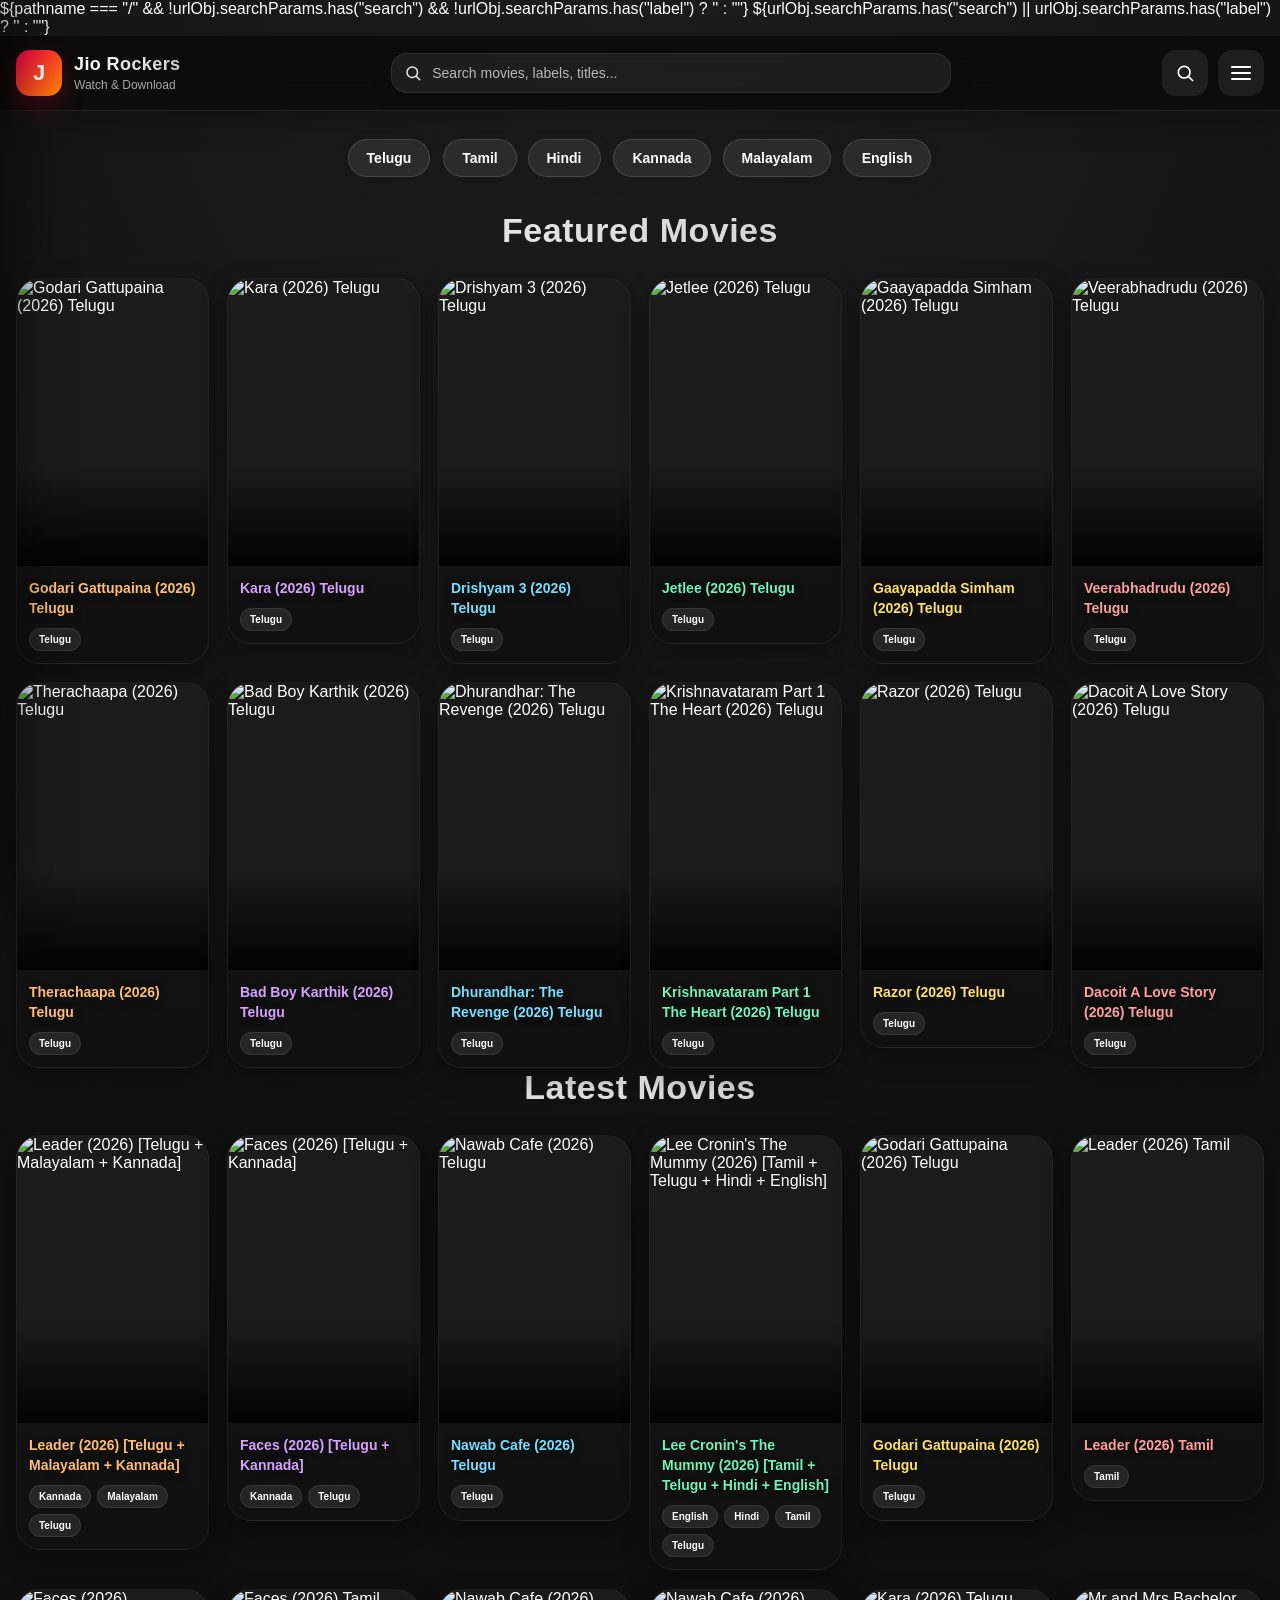
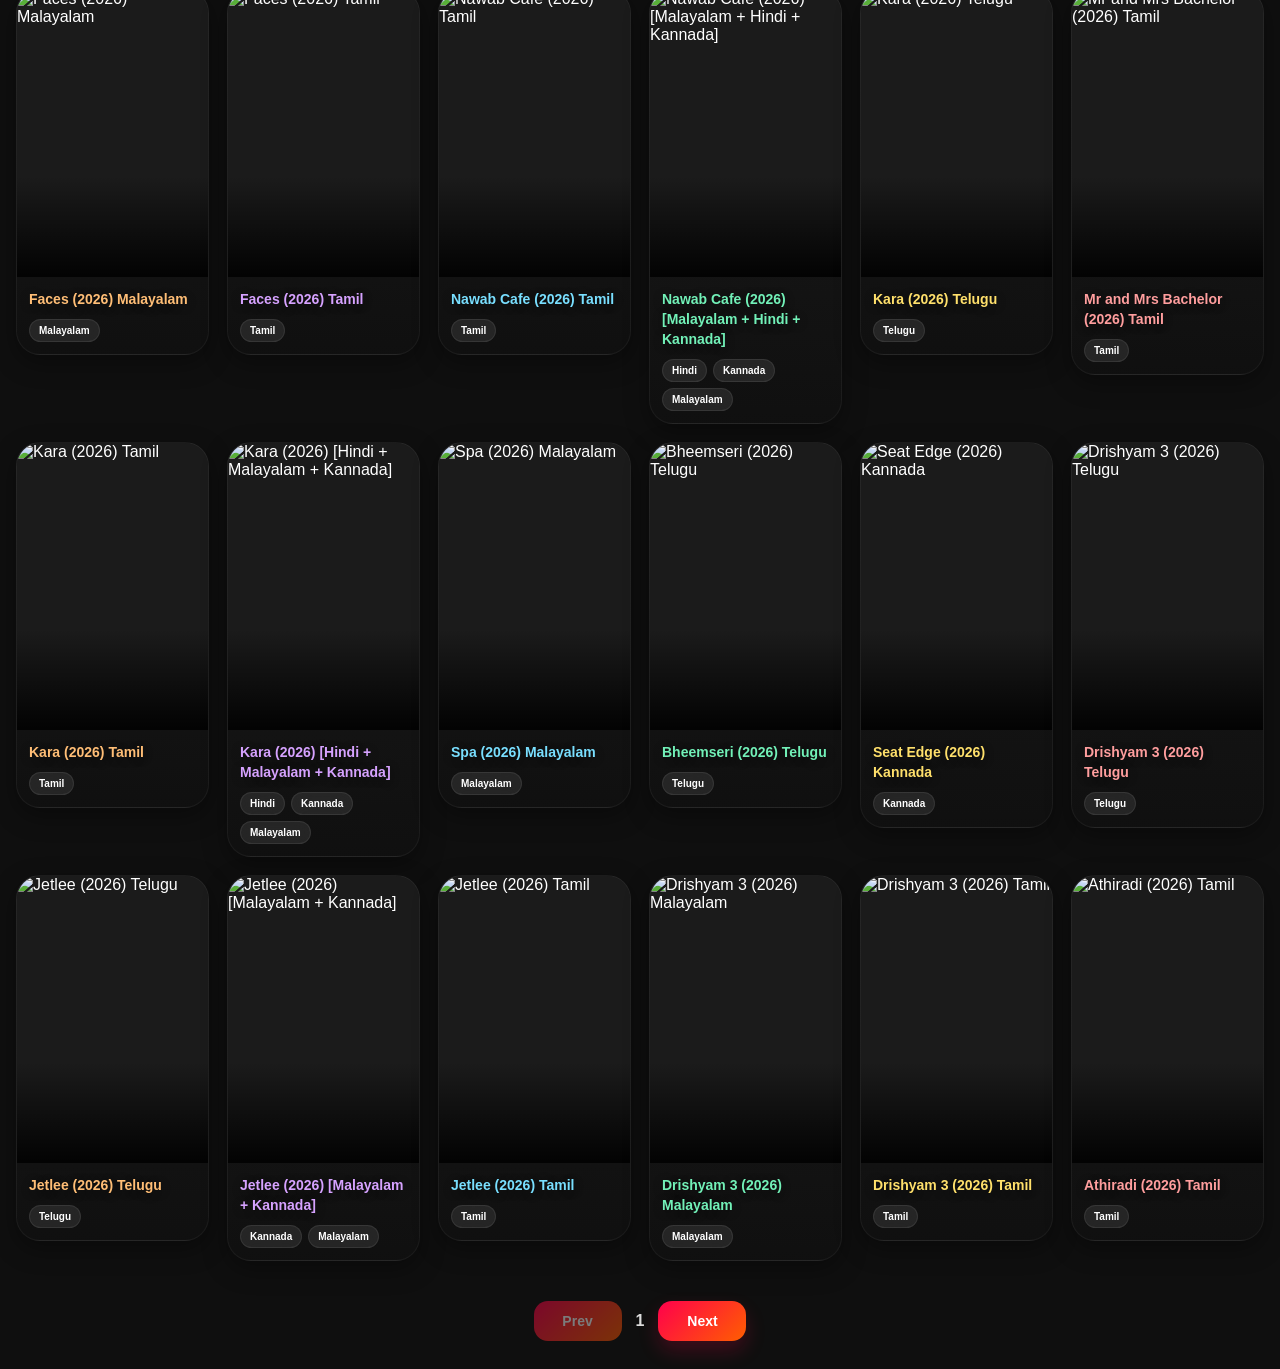
==== index.html @ 6b6fdac8 "Update index.html" ====
<!DOCTYPE html>
<html lang="en">

<head>
  <meta charset="UTF-8">
  <meta name="viewport" content="width=device-width,initial-scale=1">


${pathname === "/" &&
 !urlObj.searchParams.has("search") &&
 !urlObj.searchParams.has("label")
  ? '<link rel="canonical" href="https://www.jiorockers.online/" />'
  : ""}


${urlObj.searchParams.has("search") ||
  urlObj.searchParams.has("label")
  ? '<meta name="robots" content="noindex,follow">'
  : ""}



  <title>Jio Rockers (2026) Download Movies in Telugu Tamil Kannada Malayalam Hindi</title>

<meta charset='UTF-8'/>

  <meta content='Jio Rockers 2026 download latest movies in Telugu, Hindi & English. Jio Rockers Telugu movies 2025, Jio Rockers.com, trending new releases online.' name='description'/>

  <meta content='admin' name='author'/>

<meta content='https://www.jiorockers.online/' name='url'/>

<meta content='Worldwide' name='coverage'/>

<meta content='Global' name='distribution'/>


  <meta content="no-referrer" name="referrer"/>
  <meta content="https://hashgen.website" data-id="d1" name="video-domain"/>

  <!-- External CSS -->
  <link rel="stylesheet" href="style.css">

  <!-- Preload JSON -->
  <link rel="preload" as="fetch" href="json/posts1.json" type="application/json">

  <script src="script.js" defer></script>


<link rel="icon" type="image/png" href="/favicon32.png">

<!-- Google tag (gtag.js) -->
<script async src="https://www.googletagmanager.com/gtag/js?id=G-BWP4HMDWY8"></script>
<script>
  window.dataLayer = window.dataLayer || [];
  function gtag(){dataLayer.push(arguments);}
  gtag('js', new Date());

  gtag('config', 'G-BWP4HMDWY8');
</script>


<meta name="google-site-verification" content="x_AH203GWo3hEB2cq8n0dhMsh1AngNjmYcWTRF7gbbw" />



</head>

<body>

  <div class="sidebar-overlay" id="sidebarOverlay"></div>

  <aside class="sidebar" id="sidebar">
    <div class="sidebar-header">
      <div class="sidebar-profile">
        <div class="sidebar-avatar">J</div>

        <div>
          <h2>Jio Rockers</h2>
          <p>Watch & Download</p>
        </div>
      </div>

      <button class="sidebar-close" id="sidebarClose" aria-label="Close menu">
        ×
      </button>
    </div>

    <div class="sidebar-content">

      <div class="sidebar-section">
        <div class="sidebar-section-title">Navigation</div>

        <a class="sidebar-link" href="#top">
          <span class="icon">⌂</span>
          <span>Home</span>
        </a>

        <a class="sidebar-link" href="#latestSection">
          <span class="icon">★</span>
          <span>Latest Movies</span>
        </a>
      </div>

      <div class="sidebar-section">
        <div class="sidebar-section-title">About</div>

        <p class="sidebar-note">
          Browse the newest movie posts, search instantly,
          and move through pages.
        </p>
      </div>

    </div>
  </aside>

  <header class="topbar" id="top">

    <a class="brand" href="/" aria-label="Home">

      <div class="brand-logo">J</div>

      <div class="brand-text">
        <h1>Jio Rockers</h1>
        <p>Watch & Download</p>
      </div>

    </a>

    <div class="topbar-center">

      <div class="search-wrap">

        <svg class="search-icon" viewBox="0 0 24 24" fill="none" aria-hidden="true">
          <path d="M21 21l-4.35-4.35"
                stroke="white"
                stroke-width="2"
                stroke-linecap="round"/>
          <circle cx="11"
                  cy="11"
                  r="7"
                  stroke="white"
                  stroke-width="2"/>
        </svg>

        <input
          id="searchInput"
          class="search-input"
          type="search"
          placeholder="Search movies, labels, titles..."
        >

        <button
          id="searchClear"
          class="search-clear"
          aria-label="Clear search"
        >
          ×
        </button>

      </div>

    </div>

    <div class="topbar-actions">

      <button
        class="menu-btn search-btn"
        id="searchBtn"
        aria-label="Focus search"
      >

        <svg viewBox="0 0 24 24" fill="none" width="20" height="20" aria-hidden="true">
          <path d="M21 21l-4.35-4.35"
                stroke="white"
                stroke-width="2"
                stroke-linecap="round"/>
          <circle cx="11"
                  cy="11"
                  r="7"
                  stroke="white"
                  stroke-width="2"/>
        </svg>

      </button>

      <button
        class="menu-btn"
        id="menuBtn"
        aria-label="Open menu"
      >

        <div class="menu-lines" aria-hidden="true">
          <span></span>
          <span></span>
          <span></span>
        </div>

      </button>

    </div>

  </header>

  <div class="language-cloud" id="languageCloud">
    <a href="/?label=Telugu" class="lang-chip">Telugu</a>
    <a href="/?label=Tamil" class="lang-chip">Tamil</a>
    <a href="/?label=Hindi" class="lang-chip">Hindi</a>
    <a href="/?label=Kannada" class="lang-chip">Kannada</a>
    <a href="/?label=Malayalam" class="lang-chip">Malayalam</a>
    <a href="/?label=English" class="lang-chip">English</a>
  </div>

  <div class="app">

    <div id="pageBadge" class="page-badge"></div>

    <div id="searchStatus" class="search-status"></div>


<div id="featuredSection">

  <div class="page-title">Featured Movies</div>

  <div id="featuredPosts" class="grid"></div>

</div>


    <div class="page-title">Latest Movies</div>

    <div id="latestSection"></div>

    <div id="posts" class="grid"></div>

    <div class="pagination" id="pagination">

      <a id="prevBtn" class="nav-btn" href="/">
        Prev
      </a>

      <span id="pageNum">1</span>

      <a id="nextBtn" class="nav-btn" href="?page=2">
        Next
      </a>

    </div>

  </div>

</body>
</html>
---- style.css ----
*{
  margin:0;
  padding:0;
  box-sizing:border-box;
}

html{
  scroll-behavior:auto;
  overflow-anchor:none;
}

body{
  background:
    radial-gradient(circle at top,#1c1c1c 0%,#0f0f0f 45%),
    #0f0f0f;
  color:#fff;
  font-family:Arial,sans-serif;
  overflow-x:hidden;
  overflow-anchor:none;
}

body.sidebar-open{
  overflow:hidden;
}

.topbar{
  position:sticky;
  top:0;
  z-index:10000;
  display:flex;
  align-items:center;
  justify-content:space-between;
  gap:14px;
  padding:14px 16px;
  background:rgba(10,10,10,.76);
  backdrop-filter:blur(16px);
  border-bottom:1px solid rgba(255,255,255,.08);
  box-shadow:0 10px 30px rgba(0,0,0,.22);
  flex-wrap:nowrap;
}

.brand{
  display:flex;
  align-items:center;
  gap:12px;
  min-width:0;
  text-decoration:none;
  color:#fff;
  flex:0 0 auto;
}

.brand-logo{
  width:46px;
  height:46px;
  border-radius:14px;
  display:grid;
  place-items:center;
  background:linear-gradient(135deg,#ff004c,#ff8a00);
  box-shadow:0 10px 25px rgba(255,0,76,.25);
  flex:0 0 auto;
  font-size:22px;
  font-weight:900;
}

.brand-text{
  min-width:0;
}

.brand-text h1{
  font-size:18px;
  line-height:1.2;
  margin:0;
  font-weight:900;
  letter-spacing:.4px;
  background:linear-gradient(90deg,#fff,#d0d0d0);
  -webkit-background-clip:text;
  -webkit-text-fill-color:transparent;
  text-align:left;
}

.brand-text p{
  font-size:12px;
  color:#a8a8a8;
  margin-top:2px;
  white-space:nowrap;
  overflow:hidden;
  text-overflow:ellipsis;
}

.topbar-center{
  flex:1;
  display:flex;
  justify-content:center;
  min-width:0;
}

.search-wrap{
  width:min(560px,100%);
  position:relative;
  display:flex;
  align-items:center;
  gap:10px;
  background:rgba(255,255,255,.07);
  border:1px solid rgba(255,255,255,.08);
  border-radius:16px;
  padding:10px 12px;
  box-shadow:0 8px 24px rgba(0,0,0,.14);
  min-width:0;
}

.search-icon{
  width:18px;
  height:18px;
  flex:0 0 auto;
  opacity:.9;
}

.search-input{
  width:100%;
  min-width:0;
  border:none;
  outline:none;
  background:transparent;
  color:#fff;
  font-size:14px;
}

.search-input::placeholder{
  color:#b8b8b8;
}

.search-clear{
  border:none;
  outline:none;
  background:rgba(255,255,255,.08);
  color:#fff;
  width:30px;
  height:30px;
  border-radius:10px;
  cursor:pointer;
  flex:0 0 auto;
  font-size:18px;
  line-height:1;
  display:none;
}

.search-clear.show{
  display:inline-flex;
  align-items:center;
  justify-content:center;
}

.topbar-actions{
  display:flex;
  align-items:center;
  gap:10px;
  flex:0 0 auto;
}

.menu-btn{
  width:46px;
  height:46px;
  border:none;
  outline:none;
  border-radius:14px;
  background:rgba(255,255,255,.08);
  color:#fff;
  display:grid;
  place-items:center;
  cursor:pointer;
  transition:.25s ease;
  flex:0 0 auto;
}

.menu-btn:hover{
  background:rgba(255,255,255,.14);
  transform:translateY(-1px);
}

.menu-btn.active{
  background:rgba(255,255,255,.18);
  box-shadow:0 0 0 2px rgba(255,255,255,.12) inset;
}

.menu-lines{
  width:20px;
  height:14px;
  position:relative;
}

.menu-lines span{
  position:absolute;
  left:0;
  width:100%;
  height:2px;
  background:#fff;
  border-radius:2px;
  transition:.25s ease;
}

.menu-lines span:nth-child(1){ top:0; }
.menu-lines span:nth-child(2){ top:6px; }
.menu-lines span:nth-child(3){ bottom:0; }

.search-btn svg{
  display:block;
}

@media (max-width: 860px){
  .topbar{
    flex-wrap:wrap;
  }

  .brand{
    order:1;
    flex:1 1 auto;
    min-width:0;
  }

  .topbar-actions{
    order:2;
    margin-left:auto;
  }

  .topbar-center{
    order:3;
    width:100%;
    flex:0 0 100%;
    margin-top:10px;
  }

  .search-wrap{
    width:100%;
  }
}

@media (max-width: 768px){
  .topbar{
    padding:12px 12px;
    gap:10px;
  }

  .brand-text h1{
    font-size:16px;
  }

  .brand-text p{
    font-size:11px;
  }
}

@media (max-width: 480px){
  .brand-logo{
    width:40px;
    height:40px;
    border-radius:12px;
    font-size:18px;
  }

  .menu-btn{
    width:42px;
    height:42px;
    border-radius:12px;
  }

  .search-wrap{
    padding:9px 10px;
    border-radius:14px;
  }

  .search-input{
    font-size:13px;
  }
}

.sidebar-overlay{
  position:fixed;
  inset:0;
  background:rgba(0,0,0,.62);
  opacity:0;
  visibility:hidden;
  transition:.25s ease;
  z-index:12000;
}

.sidebar-overlay.active{
  opacity:1;
  visibility:visible;
}

.sidebar{
  position:fixed;
  top:0;
  left:0;
  width:min(320px,88vw);
  height:100vh;
  background:linear-gradient(180deg,rgba(24,24,24,.98),rgba(13,13,13,.98));
  border-right:1px solid rgba(255,255,255,.08);
  box-shadow:20px 0 50px rgba(0,0,0,.45);
  transform:translateX(-100%);
  transition:.28s ease;
  z-index:13000;
  display:flex;
  flex-direction:column;
  overflow:hidden;
}

.sidebar.active{
  transform:translateX(0);
}

.sidebar-header{
  padding:18px 18px 16px;
  display:flex;
  align-items:center;
  justify-content:space-between;
  gap:10px;
  border-bottom:1px solid rgba(255,255,255,.08);
  background:linear-gradient(180deg,rgba(255,255,255,.04),transparent);
}

.sidebar-profile{
  display:flex;
  align-items:center;
  gap:12px;
  min-width:0;
}

.sidebar-avatar{
  width:46px;
  height:46px;
  border-radius:14px;
  background:linear-gradient(135deg,#ff004c,#ff8a00);
  display:grid;
  place-items:center;
  font-size:20px;
  font-weight:900;
  box-shadow:0 10px 25px rgba(255,0,76,.25);
  flex:0 0 auto;
}

.sidebar-profile h2{
  font-size:17px;
  line-height:1.2;
  margin:0;
}

.sidebar-profile p{
  font-size:12px;
  color:#a8a8a8;
  margin-top:3px;
}

.sidebar-close{
  width:40px;
  height:40px;
  border:none;
  outline:none;
  border-radius:12px;
  background:rgba(255,255,255,.08);
  color:#fff;
  font-size:24px;
  cursor:pointer;
}

.sidebar-content{
  padding:16px 12px 20px;
  overflow:auto;
}

.sidebar-section{
  margin-bottom:18px;
}

.sidebar-section-title{
  font-size:11px;
  text-transform:uppercase;
  letter-spacing:1.4px;
  color:#8e8e8e;
  margin:0 10px 10px;
}

.sidebar-link{
  display:flex;
  align-items:center;
  gap:12px;
  width:100%;
  padding:13px 14px;
  border-radius:14px;
  color:#f3f3f3;
  text-decoration:none;
  font-size:14px;
  font-weight:700;
  background:transparent;
  transition:.22s ease;
  border:1px solid transparent;
}

.sidebar-link:hover{
  background:rgba(255,255,255,.06);
  border-color:rgba(255,255,255,.07);
  transform:translateX(4px);
}

.sidebar-link .icon{
  width:28px;
  height:28px;
  border-radius:10px;
  display:grid;
  place-items:center;
  background:rgba(255,255,255,.08);
  flex:0 0 auto;
}

.sidebar-note{
  margin:6px 10px 0;
  font-size:13px;
  color:#b8b8b8;
  line-height:1.55;
}

.app{
  padding:16px;
}

.hero{
  max-width:1400px;
  margin:0 auto 18px;
  padding:18px;
  border-radius:24px;
  background:linear-gradient(180deg,rgba(255,255,255,.05),rgba(255,255,255,.02));
  border:1px solid rgba(255,255,255,.06);
  box-shadow:0 10px 30px rgba(0,0,0,.18);
}

.hero h2{
  font-size:30px;
  line-height:1.25;
  margin-bottom:8px;
}

.hero p{
  color:#b8b8b8;
  font-size:14px;
  line-height:1.7;
  max-width:760px;
}

#pageBadge{
  position:sticky;
  top:78px;
  z-index:999;
  width:fit-content;
  margin-left:auto;
  margin-right:auto;
  margin-bottom:14px;
  padding:8px 14px;
  border-radius:999px;
  background:rgba(255,255,255,.08);
  border:1px solid rgba(255,255,255,.12);
  backdrop-filter:blur(10px);
  font-size:13px;
  font-weight:700;
  color:#fff;
  display:none;
  box-shadow:0 8px 24px rgba(0,0,0,.25);
}

.page-title{
  text-align:center;
  font-size:34px;
  font-weight:800;
  margin-bottom:28px;
  letter-spacing:.5px;
  background:linear-gradient(90deg,#fff,#bbb);
  -webkit-background-clip:text;
  -webkit-text-fill-color:transparent;
}

.grid{
  display:grid;
  grid-template-columns:repeat(6,minmax(0,1fr));
  gap:18px;
  align-items:start;
  max-width:1400px;
  margin:0 auto;
}

@media(max-width:1050px){
  .grid{
    grid-template-columns:repeat(4,1fr);
  }
}

@media(max-width:768px){
  .grid{
    grid-template-columns:repeat(3,1fr);
    gap:10px;
  }

  .hero h2{
    font-size:24px;
  }

  .page-title{
    font-size:28px;
  }
}

@media(max-width:480px){
  .grid{
    grid-template-columns:repeat(3,1fr);
    gap:10px;
  }

  .hero{
    padding:14px;
    border-radius:18px;
  }

  .hero p{
    font-size:13px;
  }
}

.card{
  position:relative;
  overflow:hidden;
  border-radius:24px;
  background:linear-gradient(180deg,rgba(28,28,28,.96),rgba(16,16,16,.98));
  border:1px solid rgba(255,255,255,.05);
  transition:.35s ease;
  cursor:pointer;
  isolation:isolate;
  box-shadow:0 8px 25px rgba(0,0,0,.35);
  will-change:transform;
  text-decoration:none;
  color:inherit;
  display:block;
}

.card::before{
  content:"";
  position:absolute;
  inset:-2px;
  border-radius:26px;
  background:linear-gradient(135deg,rgba(255,0,102,.3),rgba(0,195,255,.25),rgba(0,255,170,.15),rgba(255,174,0,.25));
  background-size:300% 300%;
  animation:borderMove 7s linear infinite;
  opacity:0;
  z-index:-2;
  transition:.35s ease;
}

.card:hover::before{
  opacity:1;
}

@keyframes borderMove{
  0%{ background-position:0% 50%; }
  100%{ background-position:300% 50%; }
}

.card:hover{
  transform:scale(1.02);
  box-shadow:0 20px 45px rgba(0,0,0,.55),0 0 20px rgba(255,0,102,.15);
}

.poster-wrap{
  position:relative;
  width:100%;
  aspect-ratio:2/3;
  overflow:hidden;
  background:#1b1b1b;
}

.poster{
  width:100%;
  height:100%;
  object-fit:cover;
  display:block;
  transition:transform .8s ease, filter .4s ease;
}

.card:hover .poster{
  transform:scale(1.1);
  filter:brightness(1.08);
}

.poster-wrap::after{
  content:"";
  position:absolute;
  left:0;
  right:0;
  bottom:0;
  height:35%;
  background:linear-gradient(to top,rgba(0,0,0,.9),transparent);
  pointer-events:none;
}

.content{
  position:relative;
  padding:12px;
  z-index:2;
}

.title{
  font-size:14px;
  font-weight:800;
  line-height:1.45;
  overflow:visible;
  white-space:normal;
  word-break:break-word;
  transition:.3s ease;
  text-shadow:0 2px 10px rgba(0,0,0,.35);
  margin-bottom:10px;
}

.card:nth-child(6n+1) .title{ color:#ffbe76; }
.card:nth-child(6n+2) .title{ color:#d6a2ff; }
.card:nth-child(6n+3) .title{ color:#79dfff; }
.card:nth-child(6n+4) .title{ color:#72f1b8; }
.card:nth-child(6n+5) .title{ color:#ffe06b; }
.card:nth-child(6n+6) .title{ color:#ff9e9e; }

.card:hover .title{
  transform:translateX(5px);
}

.labels{
  display:flex;
  flex-wrap:wrap;
  align-items:flex-start;
  gap:6px;
  width:100%;
}

.label{
  display:inline-block;
  flex:0 0 auto;
  width:auto;
  max-width:100%;
  background:rgba(255,255,255,.09);
  border:1px solid rgba(255,255,255,.08);
  backdrop-filter:blur(8px);
  color:#f1f1f1;
  font-size:10px;
  font-weight:600;
  padding:5px 9px;
  border-radius:40px;
  transition:.3s ease;
  white-space:nowrap;
}

.label:hover{
  background:rgba(255,255,255,.16);
}

.pagination{
  margin:40px auto 0;
  display:flex;
  justify-content:center;
  align-items:center;
  gap:14px;
  flex-wrap:wrap;
  max-width:1400px;
  padding-bottom:12px;
}

.nav-btn{
  display:inline-flex;
  align-items:center;
  justify-content:center;
  text-decoration:none;
  border:none;
  outline:none;
  background:linear-gradient(135deg,#ff004c,#ff5e00);
  color:#fff;
  padding:12px 20px;
  border-radius:14px;
  font-size:14px;
  font-weight:700;
  cursor:pointer;
  transition:.3s ease;
  box-shadow:0 10px 20px rgba(255,0,76,.2);
  min-width:88px;
}

.nav-btn:hover{
  transform:translateY(-3px) scale(1.03);
  box-shadow:0 14px 30px rgba(255,0,76,.35);
}

.nav-btn.disabled{
  opacity:.45;
  pointer-events:none;
  cursor:not-allowed;
  box-shadow:none;
  transform:none;
}

#pageNum{
  font-size:16px;
  font-weight:700;
  color:#ddd;
}

#detailView{
  display:none;
  max-width:1000px;
  margin:0 auto;
  background:linear-gradient(180deg,#1c1c1c,#131313);
  border:1px solid rgba(255,255,255,.06);
  border-radius:24px;
  padding:22px;
  box-shadow:0 15px 40px rgba(0,0,0,.45);
  overflow-anchor:none;
}

.detail-title{
  margin-bottom:20px;
  font-size:32px;
  line-height:1.5;
}

.detail-body{
  line-height:1.8;
  color:#eaeaea;
}

.detail-body img{
  max-width:100%;
  height:auto;
  border-radius:14px;
}

.detail-body iframe,
.detail-body video{
  max-width:100%;
}

#relatedPostsSection{
  margin-top:40px;
  min-height:520px;
  overflow-anchor:none;
}

#relatedPostsSection h2{
  margin-bottom:20px;
  font-size:28px;
  font-weight:800;
  color:#fff;
}

#relatedPosts{
  align-items:start;
}

#relatedPosts .card:hover{
  transform:none;
  box-shadow:0 8px 25px rgba(0,0,0,.35);
}

#relatedPosts .card:hover .poster{
  transform:none;
  filter:brightness(1.02);
}

#relatedPosts .card:hover .title{
  transform:none;
}

.loading{
  grid-column:1/-1;
  text-align:center;
  padding:80px 20px;
  font-size:18px;
  color:#ddd;
}

.search-status{
  max-width:1400px;
  margin:0 auto 14px;
  color:#cfcfcf;
  font-size:14px;
  display:none;
}

::-webkit-scrollbar{
  width:8px;
}

::-webkit-scrollbar-track{
  background:#111;
}

::-webkit-scrollbar-thumb{
  background:#333;
  border-radius:30px;
}

.video-container {
  display: flex;
  flex-direction: column;
  align-items: center;
  justify-content: center;
  min-height: 35vh;
  gap: 20px;
}

.video-wrapper {
  width: 100%;
  max-width: 600px;
  position: relative;
  border-radius: 10px;
  overflow: hidden;
  background: #000;
  aspect-ratio: 16 / 9;
  margin-bottom: 20px;
}

.video-poster {
  position: absolute;
  inset: 0;
  background-color: #000;
  background-size: cover;
  background-position: center;
  background-repeat: no-repeat;
  z-index: 1;
}

.video-player {
  width: 100%;
  height: 100%;
  border: 0;
  position: relative;
  z-index: 2;
}

.video-overlay {
  position: absolute;
  inset: 0;
  display: flex;
  align-items: center;
  justify-content: center;
  z-index: 3;
  cursor: pointer;
}

.play-button {
  width: 80px;
  height: 80px;
  border-radius: 50%;
  background: rgba(255,255,255,0.95);
  display: flex;
  align-items: center;
  justify-content: center;
  font-size: 32px;
  color: #111;
  box-shadow: 0 12px 30px rgba(0,0,0,0.4);
  transition: transform 0.2s ease;
}

.video-overlay:hover .play-button {
  transform: scale(1.08);
}

.tmdb-extra-images {
  display: grid;
  grid-template-columns: repeat(3, 1fr);
  gap: 14px;
  margin-top: 22px;
  margin-bottom: 10px;
}

.tmdb-extra-images img {
  width: 100%;
  aspect-ratio: 16 / 9;
  object-fit: cover;
  border-radius: 14px;
  cursor: pointer;
  background: #e9e9e9;
  display: block;
  transition: transform 0.25s ease, box-shadow 0.25s ease;
  box-shadow: 0 2px 10px rgba(0,0,0,0.08);
}

.tmdb-extra-images img:hover {
  transform: scale(1.04);
  box-shadow: 0 8px 25px rgba(0,0,0,0.18);
}

.tmdb-extra-images img:active {
  transform: scale(0.98);
}

@media (max-width: 900px) {
  .tmdb-extra-images {
    grid-template-columns: repeat(2, 1fr);
  }
}

@media (max-width: 500px) {
  .tmdb-extra-images {
    grid-template-columns: repeat(2, 1fr);
    gap: 10px;
  }

  .tmdb-extra-images img {
    border-radius: 10px;
  }
}

.tmdb-image-popup{
  position: fixed;
  inset: 0;
  background: rgba(0,0,0,0.94);
  display: flex;
  align-items: center;
  justify-content: center;
  padding: 20px;
  opacity: 0;
  visibility: hidden;
  transition: 0.25s ease;
  z-index: 999999;
  overflow: hidden;
}

.tmdb-image-popup.active{
  opacity: 1;
  visibility: visible;
}

.tmdb-image-popup img{
  max-width: 95%;
  max-height: 92vh;
  border-radius: 14px;
  box-shadow: 0 10px 40px rgba(0,0,0,0.5);
  user-select: none;
  -webkit-user-drag: none;
  transition: transform 0.2s ease;
}

.tmdb-close{
  position: absolute;
  top: 16px;
  right: 22px;
  font-size: 42px;
  color: #fff;
  cursor: pointer;
  z-index: 10;
  font-weight: bold;
}

.tmdb-nav{
  position: absolute;
  top: 50%;
  transform: translateY(-50%);
  width: 52px;
  height: 52px;
  border: none;
  border-radius: 50%;
  background: rgba(255,255,255,0.14);
  color: #fff;
  font-size: 28px;
  cursor: pointer;
  backdrop-filter: blur(6px);
  z-index: 10;
}

.tmdb-prev{
  left: 18px;
}

.tmdb-next{
  right: 18px;
}

.tmdb-nav:hover{
  background: rgba(255,255,255,0.25);
}

@media (max-width:600px){
  .tmdb-nav{
    width: 42px;
    height: 42px;
    font-size: 22px;
  }

  .tmdb-prev{
    left: 10px;
  }

  .tmdb-next{
    right: 10px;
  }
}

.button-container{
  text-align:center;
  margin-top:50px;
}

.button-link{
  background:#ff2e44;
  color:#fff;
  padding:12px 25px;
  border-radius:6px;
  font-size:16px;
  display:block;
  cursor:pointer;
  transition:background .3s;
  user-select:none;
  margin:10px auto;
  width:200px;
  text-align:center;
}

.button-link:hover{
  background:#e62438;
}

.blue-button {
  background-color: #e50914;
  color: #fff;
  padding: 10px 20px;
  border: none;
  border-radius: 5px;
  font-size: 1em;
  cursor: pointer;
  transition: background-color 0.3s ease, transform 0.2s ease;
}

.blue-button:hover {
  background-color: #e50914;
  transform: scale(1.05);
}

.blue-button:active {
  background-color: #e50914;
  transform: scale(1);
}
 
.clickable-label{
  cursor:pointer;
  transition:.2s;
}
.clickable-label:hover{
  opacity:.8;
  transform:scale(1.05);
}
.label-link{
  text-decoration:none;
  color:inherit;
}

.language-cloud{
  width:100%;
  display:flex;
  flex-wrap:wrap;
  gap:12px;
  justify-content:center;
  align-items:center;
  padding:18px 14px;
  margin:10px auto 0;
  max-width:1200px;
  box-sizing:border-box;
}

.lang-chip{
  display:inline-flex;
  align-items:center;
  justify-content:center;
  text-decoration:none;
  color:inherit;
  background:rgba(255,255,255,.08);
  border:1px solid rgba(255,255,255,.14);
  padding:10px 18px;
  border-radius:999px;
  font-size:14px;
  font-weight:600;
  transition:transform .2s ease, opacity .2s ease, background .2s ease;
  box-shadow:0 6px 20px rgba(0,0,0,.08);
  backdrop-filter:blur(8px);
}

.lang-chip:hover{
  opacity:.9;
  transform:translateY(-2px);
  background:rgba(255,255,255,.14);
}
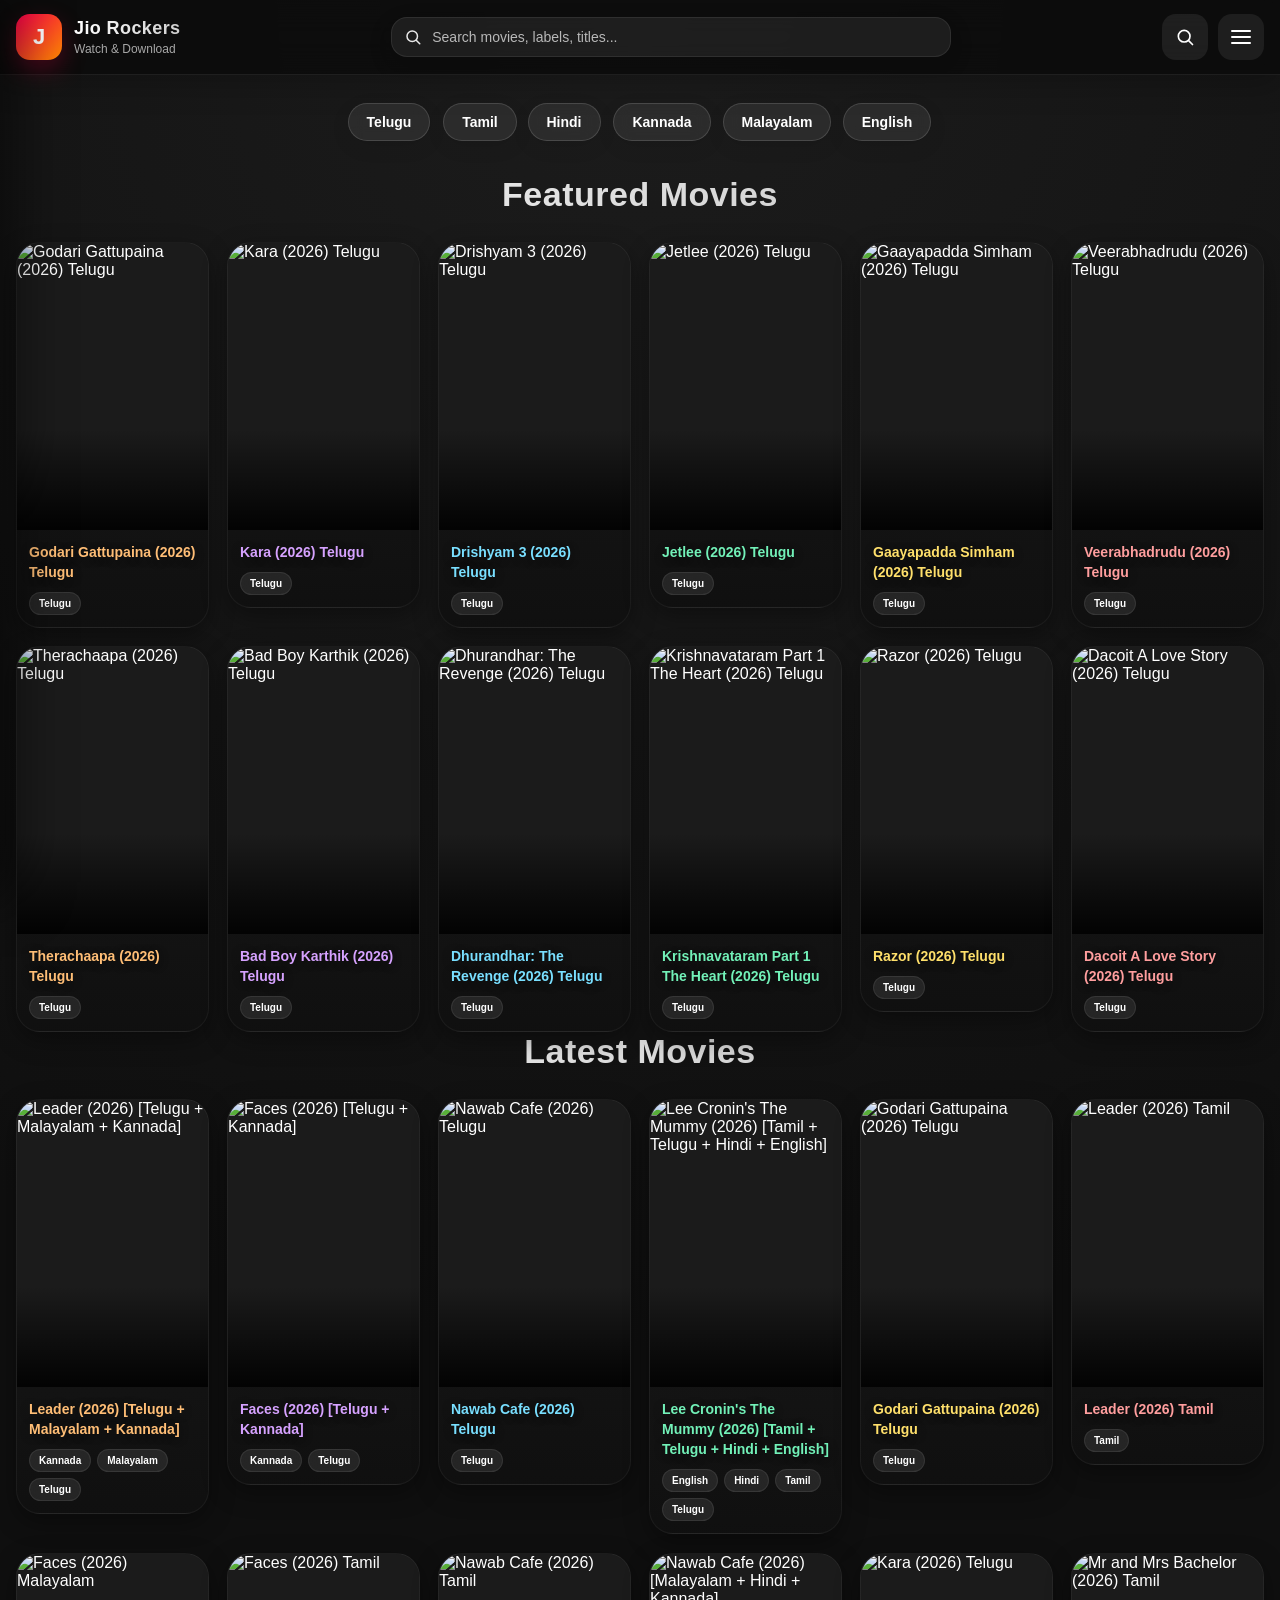
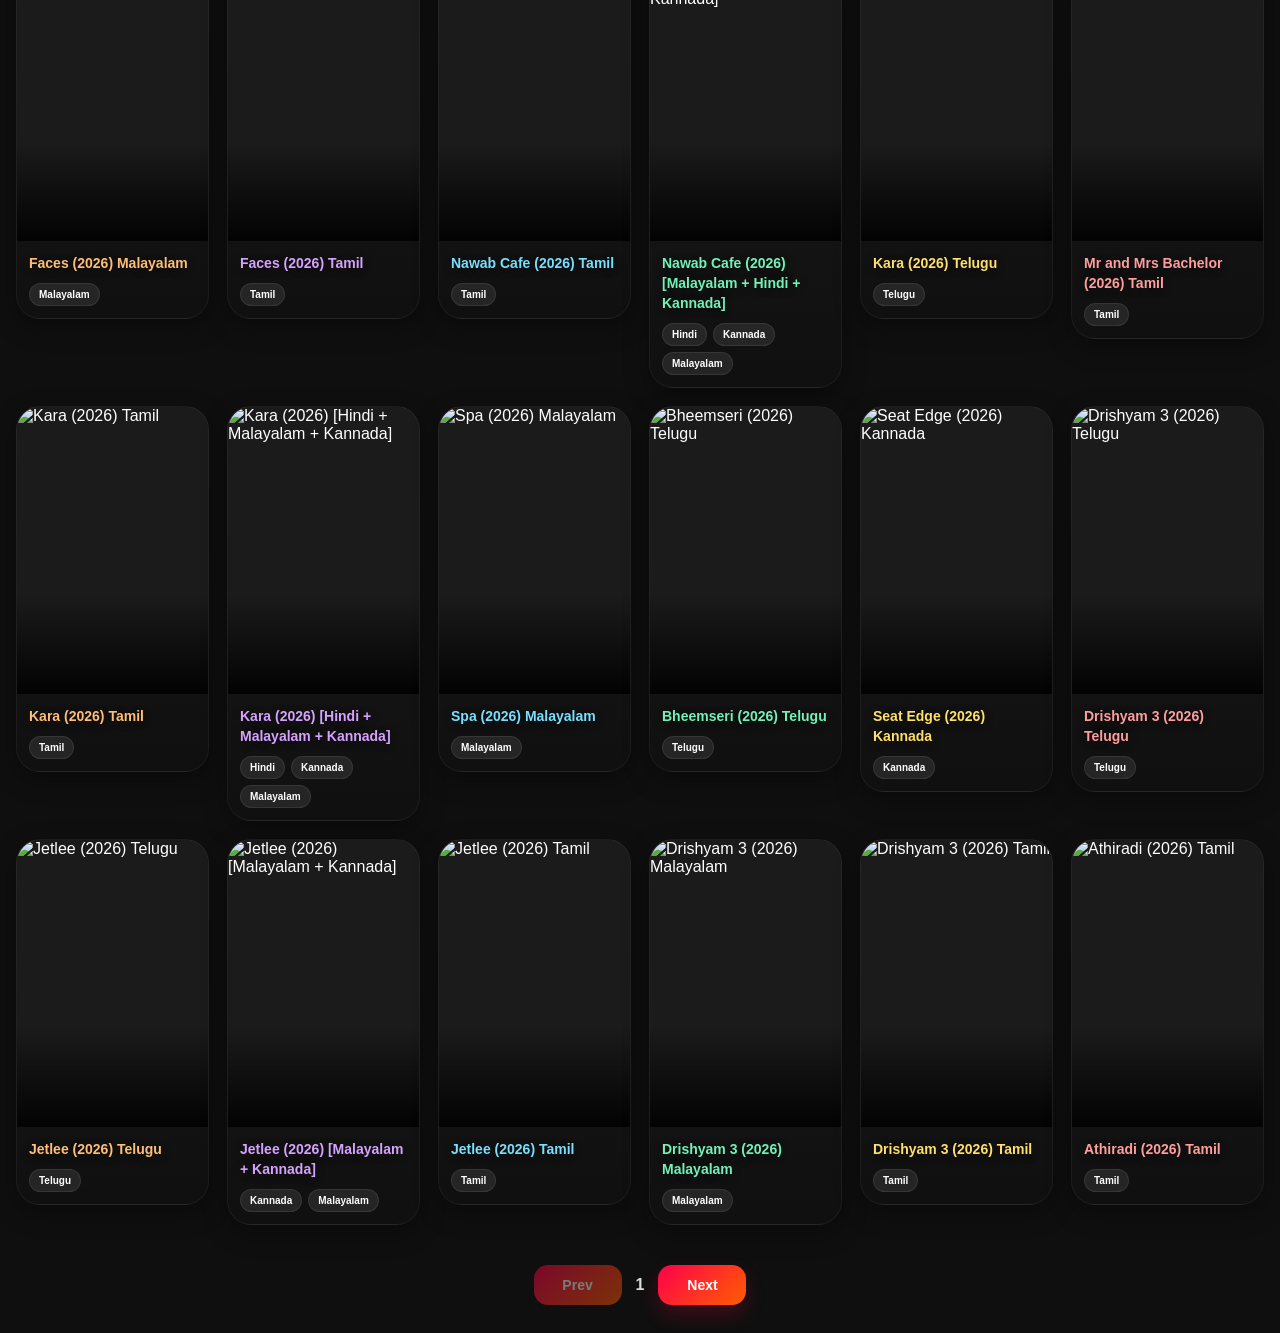
==== commit 1f5e7892: "Update index.html" ====
--- a/index.html
+++ b/index.html
@@ -5,20 +5,7 @@
   <meta charset="UTF-8">
   <meta name="viewport" content="width=device-width,initial-scale=1">
 
-
-${pathname === "/" &&
- !urlObj.searchParams.has("search") &&
- !urlObj.searchParams.has("label")
-  ? '<link rel="canonical" href="https://www.jiorockers.online/" />'
-  : ""}
-
-
-${urlObj.searchParams.has("search") ||
-  urlObj.searchParams.has("label")
-  ? '<meta name="robots" content="noindex,follow">'
-  : ""}
-
-
+<link rel="canonical" href="https://www.jiorockers.online/" />
 
   <title>Jio Rockers (2026) Download Movies in Telugu Tamil Kannada Malayalam Hindi</title>
 
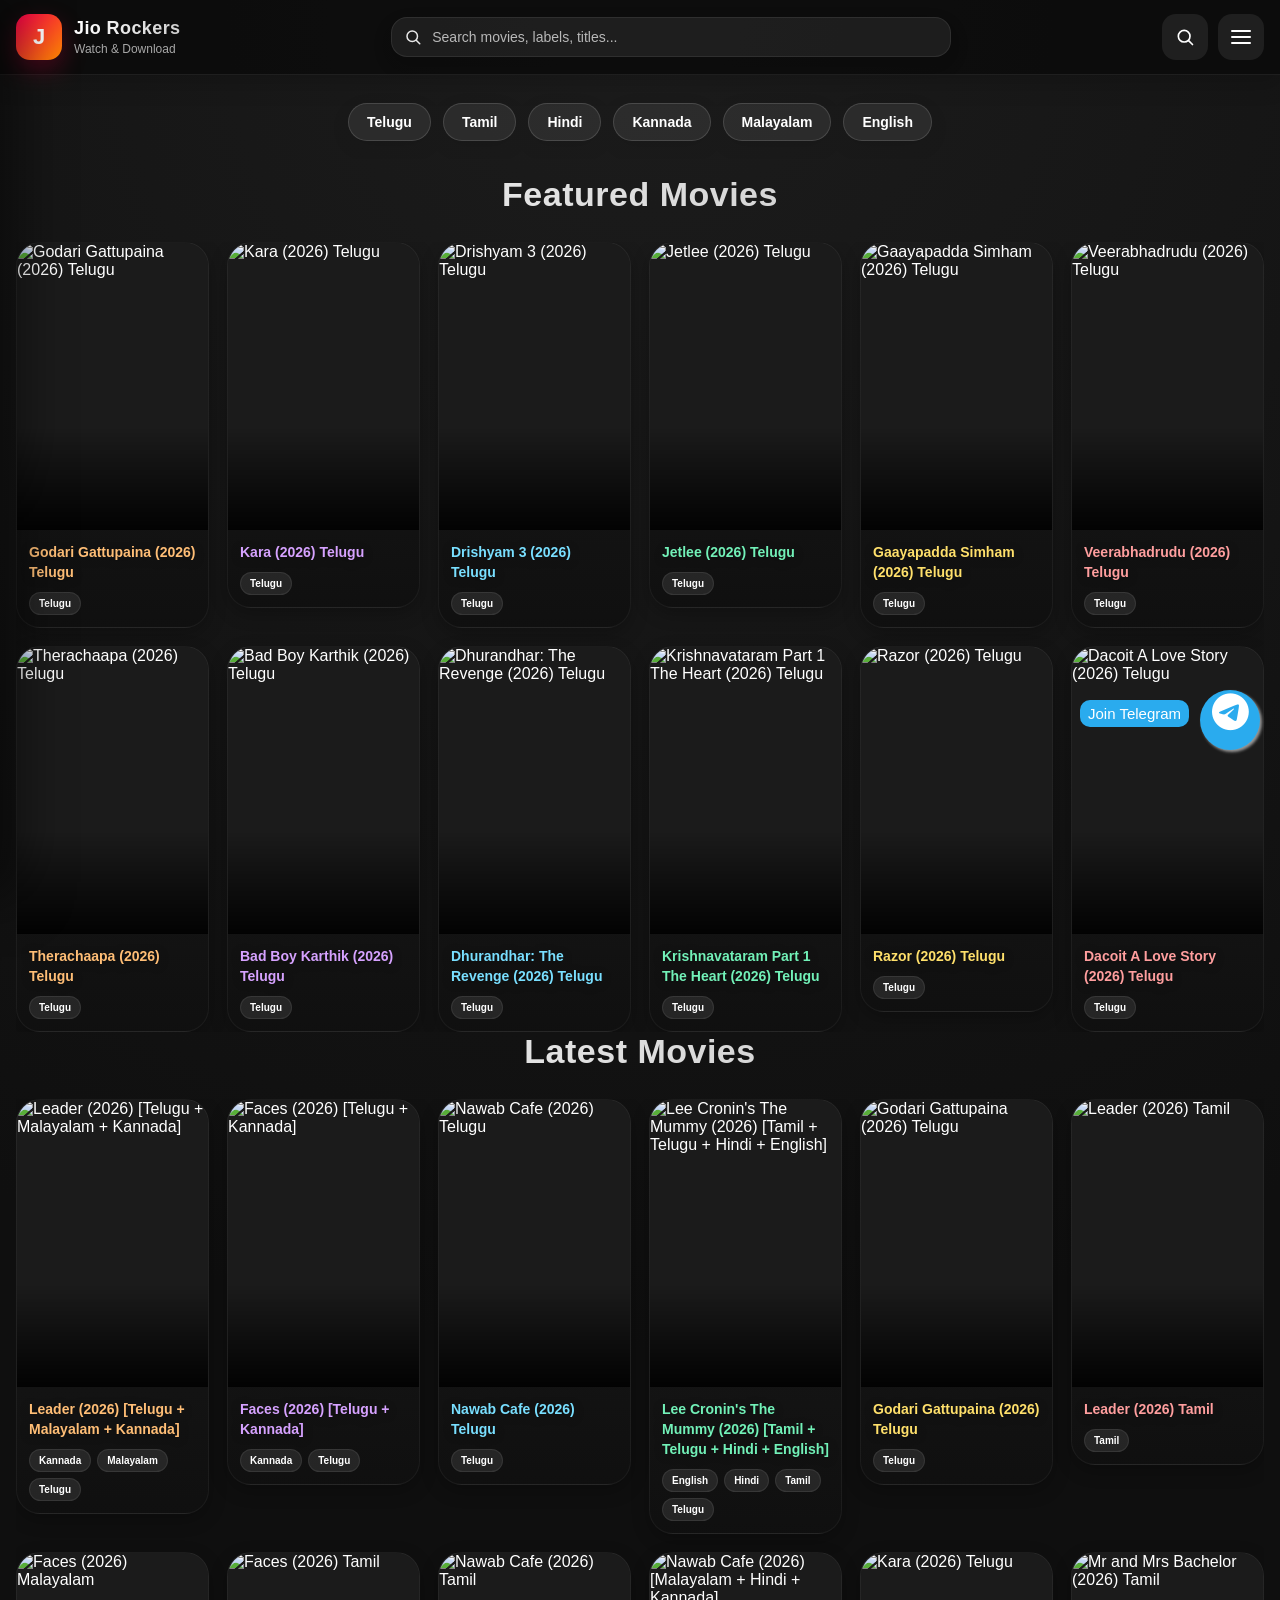
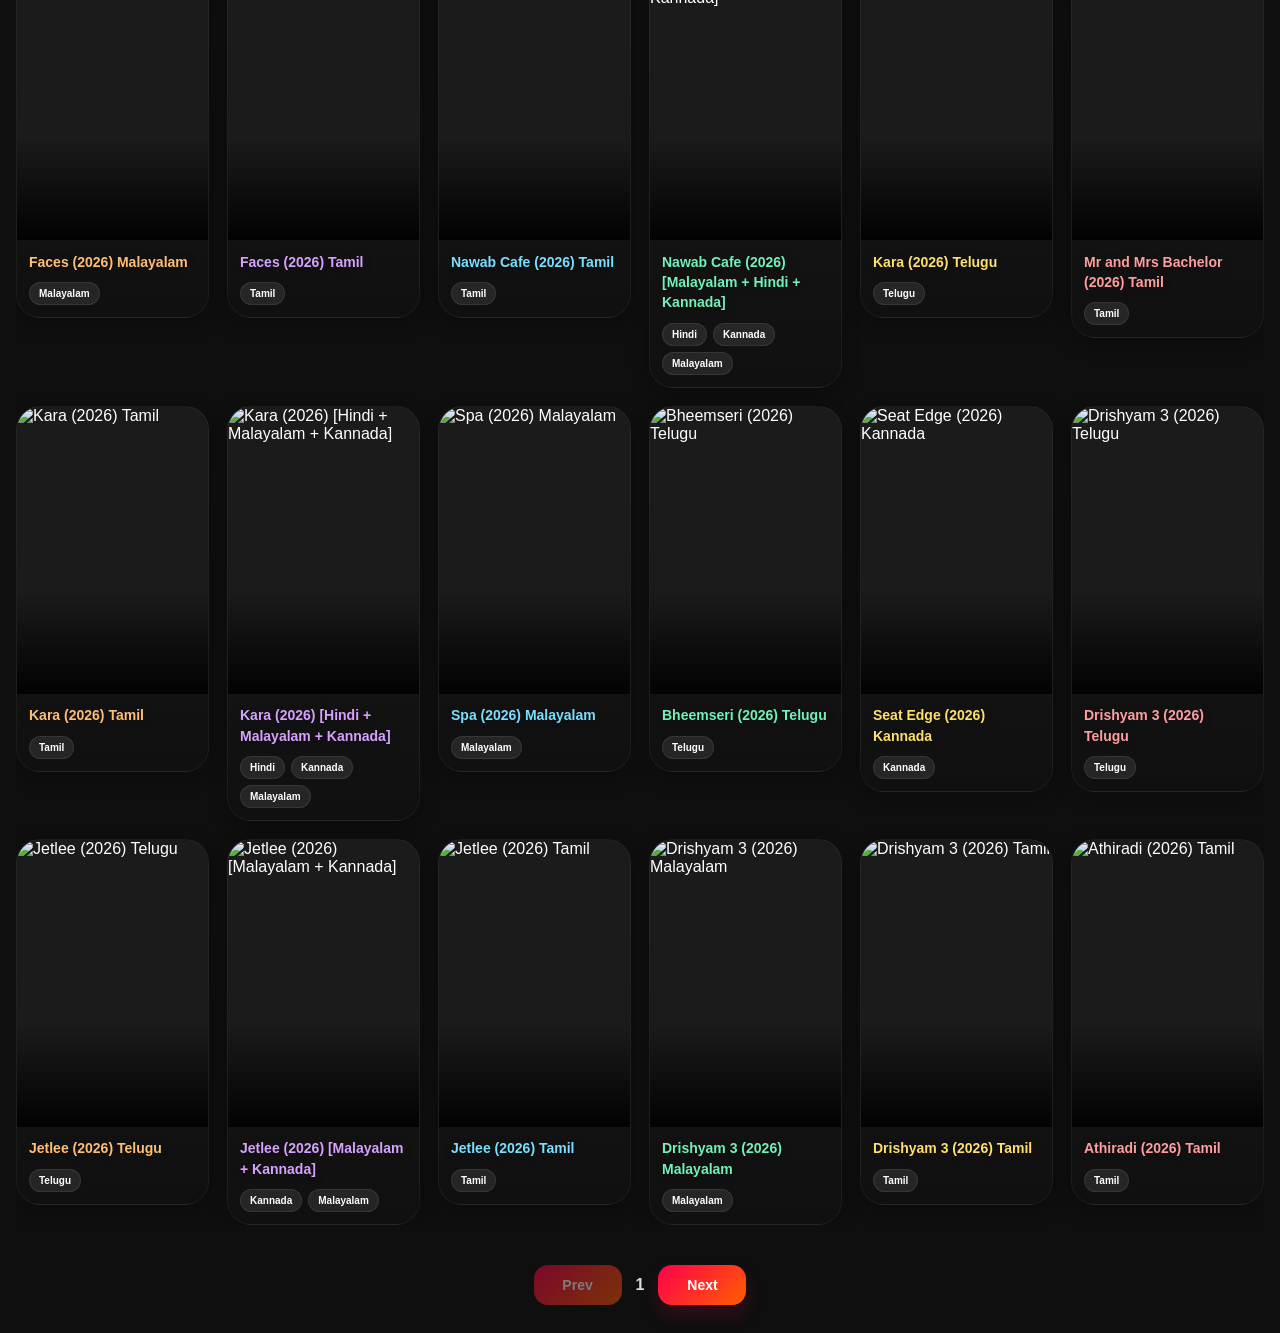
==== commit 3939fd1f: "Update index.html" ====
--- a/index.html
+++ b/index.html
@@ -50,6 +50,7 @@
 <meta name="google-site-verification" content="x_AH203GWo3hEB2cq8n0dhMsh1AngNjmYcWTRF7gbbw" />
 
 
+<link rel="stylesheet" href="https://cdnjs.cloudflare.com/ajax/libs/font-awesome/6.5.1/css/all.min.css"/>
 
 </head>
 
@@ -236,5 +237,9 @@
 
   </div>
 
+<a class="float" href="https://t.me/JioRockerssi" target="_blank">
+  <i class="fab fa-telegram"></i>
+</a>
+
 </body>
 </html>
--- a/style.css
+++ b/style.css
@@ -7,6 +7,7 @@
 html{
   scroll-behavior:auto;
   overflow-anchor:none;
+  overscroll-behavior-y:none;
 }
 
 body{
@@ -17,10 +18,18 @@
   font-family:Arial,sans-serif;
   overflow-x:hidden;
   overflow-anchor:none;
+  text-rendering:optimizeSpeed;
+  -webkit-font-smoothing:antialiased;
+  -webkit-tap-highlight-color:transparent;
 }
 
 body.sidebar-open{
   overflow:hidden;
+}
+
+*{
+  backface-visibility:hidden;
+  -webkit-backface-visibility:hidden;
 }
 
 .topbar{
@@ -33,10 +42,13 @@
   gap:14px;
   padding:14px 16px;
   background:rgba(10,10,10,.76);
-  backdrop-filter:blur(16px);
+  backdrop-filter:none;
+  -webkit-backdrop-filter:none;
   border-bottom:1px solid rgba(255,255,255,.08);
-  box-shadow:0 10px 30px rgba(0,0,0,.22);
+  box-shadow:0 8px 22px rgba(0,0,0,.18);
   flex-wrap:nowrap;
+  will-change:transform;
+  transform:translateZ(0);
 }
 
 .brand{
@@ -104,8 +116,10 @@
   border:1px solid rgba(255,255,255,.08);
   border-radius:16px;
   padding:10px 12px;
-  box-shadow:0 8px 24px rgba(0,0,0,.14);
+  box-shadow:0 8px 20px rgba(0,0,0,.12);
   min-width:0;
+  backdrop-filter:none;
+  -webkit-backdrop-filter:none;
 }
 
 .search-icon{
@@ -123,6 +137,7 @@
   background:transparent;
   color:#fff;
   font-size:14px;
+  caret-color:#fff;
 }
 
 .search-input::placeholder{
@@ -142,6 +157,7 @@
   font-size:18px;
   line-height:1;
   display:none;
+  transition:background .15s ease, transform .15s ease, opacity .15s ease;
 }
 
 .search-clear.show{
@@ -168,8 +184,9 @@
   display:grid;
   place-items:center;
   cursor:pointer;
-  transition:.25s ease;
+  transition:background .15s ease, transform .15s ease, opacity .15s ease;
   flex:0 0 auto;
+  transform:translateZ(0);
 }
 
 .menu-btn:hover{
@@ -238,6 +255,7 @@
   .topbar{
     padding:12px 12px;
     gap:10px;
+    border-radius:14px;
   }
 
   .brand-text h1{
@@ -246,6 +264,14 @@
 
   .brand-text p{
     font-size:11px;
+  }
+
+  .search-wrap{
+    border-radius:14px;
+  }
+
+  .menu-btn{
+    border-radius:12px;
   }
 }
 
@@ -361,6 +387,7 @@
   color:#fff;
   font-size:24px;
   cursor:pointer;
+  transition:background .15s ease, transform .15s ease, opacity .15s ease;
 }
 
 .sidebar-content{
@@ -430,7 +457,8 @@
   border-radius:24px;
   background:linear-gradient(180deg,rgba(255,255,255,.05),rgba(255,255,255,.02));
   border:1px solid rgba(255,255,255,.06);
-  box-shadow:0 10px 30px rgba(0,0,0,.18);
+  box-shadow:0 10px 26px rgba(0,0,0,.16);
+  contain:layout paint style;
 }
 
 .hero h2{
@@ -458,12 +486,15 @@
   border-radius:999px;
   background:rgba(255,255,255,.08);
   border:1px solid rgba(255,255,255,.12);
-  backdrop-filter:blur(10px);
+  backdrop-filter:none;
+  -webkit-backdrop-filter:none;
   font-size:13px;
   font-weight:700;
   color:#fff;
   display:none;
-  box-shadow:0 8px 24px rgba(0,0,0,.25);
+  box-shadow:0 8px 20px rgba(0,0,0,.20);
+  will-change:transform;
+  transform:translateZ(0);
 }
 
 .page-title{
@@ -484,6 +515,7 @@
   align-items:start;
   max-width:1400px;
   margin:0 auto;
+  contain:content;
 }
 
 @media(max-width:1050px){
@@ -529,14 +561,15 @@
   border-radius:24px;
   background:linear-gradient(180deg,rgba(28,28,28,.96),rgba(16,16,16,.98));
   border:1px solid rgba(255,255,255,.05);
-  transition:.35s ease;
+  transition:transform .18s ease, opacity .18s ease;
   cursor:pointer;
   isolation:isolate;
-  box-shadow:0 8px 25px rgba(0,0,0,.35);
-  will-change:transform;
+  box-shadow:0 6px 18px rgba(0,0,0,.24);
+  will-change:auto;
   text-decoration:none;
   color:inherit;
   display:block;
+  transform:translateZ(0);
 }
 
 .card::before{
@@ -563,7 +596,7 @@
 
 .card:hover{
   transform:scale(1.02);
-  box-shadow:0 20px 45px rgba(0,0,0,.55),0 0 20px rgba(255,0,102,.15);
+  box-shadow:0 16px 36px rgba(0,0,0,.38),0 0 16px rgba(255,0,102,.10);
 }
 
 .poster-wrap{
@@ -572,6 +605,7 @@
   aspect-ratio:2/3;
   overflow:hidden;
   background:#1b1b1b;
+  contain:paint;
 }
 
 .poster{
@@ -580,6 +614,8 @@
   object-fit:cover;
   display:block;
   transition:transform .8s ease, filter .4s ease;
+  will-change:transform;
+  transform:translateZ(0);
 }
 
 .card:hover .poster{
@@ -642,13 +678,14 @@
   max-width:100%;
   background:rgba(255,255,255,.09);
   border:1px solid rgba(255,255,255,.08);
-  backdrop-filter:blur(8px);
+  backdrop-filter:none;
+  -webkit-backdrop-filter:none;
   color:#f1f1f1;
   font-size:10px;
   font-weight:600;
   padding:5px 9px;
   border-radius:40px;
-  transition:.3s ease;
+  transition:background .15s ease, transform .15s ease, opacity .15s ease;
   white-space:nowrap;
 }
 
@@ -681,14 +718,14 @@
   font-size:14px;
   font-weight:700;
   cursor:pointer;
-  transition:.3s ease;
-  box-shadow:0 10px 20px rgba(255,0,76,.2);
+  transition:background .15s ease, transform .15s ease, opacity .15s ease;
+  box-shadow:0 10px 18px rgba(255,0,76,.16);
   min-width:88px;
 }
 
 .nav-btn:hover{
   transform:translateY(-3px) scale(1.03);
-  box-shadow:0 14px 30px rgba(255,0,76,.35);
+  box-shadow:0 14px 24px rgba(255,0,76,.22);
 }
 
 .nav-btn.disabled{
@@ -715,6 +752,7 @@
   padding:22px;
   box-shadow:0 15px 40px rgba(0,0,0,.45);
   overflow-anchor:none;
+  contain:content;
 }
 
 .detail-title{
@@ -743,6 +781,7 @@
   margin-top:40px;
   min-height:520px;
   overflow-anchor:none;
+  contain:layout paint style;
 }
 
 #relatedPostsSection h2{
@@ -817,6 +856,7 @@
   background: #000;
   aspect-ratio: 16 / 9;
   margin-bottom: 20px;
+  contain:paint;
 }
 
 .video-poster {
@@ -883,6 +923,7 @@
   display: block;
   transition: transform 0.25s ease, box-shadow 0.25s ease;
   box-shadow: 0 2px 10px rgba(0,0,0,0.08);
+  contain:paint;
 }
 
 .tmdb-extra-images img:hover {
@@ -924,6 +965,8 @@
   transition: 0.25s ease;
   z-index: 999999;
   overflow: hidden;
+  backdrop-filter:none;
+  -webkit-backdrop-filter:none;
 }
 
 .tmdb-image-popup.active{
@@ -964,7 +1007,8 @@
   color: #fff;
   font-size: 28px;
   cursor: pointer;
-  backdrop-filter: blur(6px);
+  backdrop-filter:none;
+  -webkit-backdrop-filter:none;
   z-index: 10;
 }
 
@@ -1065,6 +1109,7 @@
   margin:10px auto 0;
   max-width:1200px;
   box-sizing:border-box;
+  contain:layout paint style;
 }
 
 .lang-chip{
@@ -1081,7 +1126,9 @@
   font-weight:600;
   transition:transform .2s ease, opacity .2s ease, background .2s ease;
   box-shadow:0 6px 20px rgba(0,0,0,.08);
-  backdrop-filter:blur(8px);
+  backdrop-filter:none;
+  -webkit-backdrop-filter:none;
+  will-change:auto;
 }
 
 .lang-chip:hover{
@@ -1089,3 +1136,148 @@
   transform:translateY(-2px);
   background:rgba(255,255,255,.14);
 }
+
+#featuredSection,
+#latestSection,
+#relatedPostsSection{
+  contain:layout paint style;
+}
+
+#featuredSection[style*="display: none"],
+#languageCloud[style*="display: none"],
+#pageBadge[style*="display: none"],
+#searchStatus[style*="display: none"]{
+  contain:strict;
+}
+
+@media (max-width: 768px){
+  .topbar,
+  .search-wrap,
+  .sidebar,
+  .hero,
+  #detailView,
+  .card,
+  .nav-btn,
+  .label,
+  .lang-chip{
+    border-radius:14px;
+  }
+
+  .card:hover{
+    transform:none;
+  }
+
+  .card:hover .poster{
+    transform:none;
+    filter:none;
+  }
+
+  .card:hover .title{
+    transform:none;
+  }
+
+  .menu-btn:hover,
+  .nav-btn:hover,
+  .lang-chip:hover,
+  .label:hover{
+    transform:none;
+  }
+
+  .grid{
+    gap:10px;
+  }
+
+  .title{
+    text-shadow:none;
+  }
+}
+
+@media (prefers-reduced-motion: reduce){
+  html{
+    scroll-behavior:auto;
+  }
+
+  *,
+  *::before,
+  *::after{
+    animation:none !important;
+    transition:none !important;
+  }
+
+  .card,
+  .poster,
+  .menu-btn,
+  .nav-btn,
+  .lang-chip,
+  .label,
+  .search-clear,
+  .sidebar-link{
+    transform:none !important;
+  }
+
+  .card::before{
+    opacity:0 !important;
+  }
+}
+
+
+.float{
+
+	position:fixed;
+
+	width:60px;
+
+	height:60px;
+
+	bottom: 50%;
+
+	margin-bottom: -300px;
+
+	right:20px;
+
+	color: white !important;
+
+	background-color:#2AABEE;
+
+	color:#FFF;
+
+	border-radius:50px;
+
+	text-align:center;
+
+	font-size:38px;
+
+	box-shadow: 2px 2px 3px #999;
+
+	z-index:100;
+
+}
+
+.float i{
+	position: relative;
+	top: 2px;
+}
+
+.float:before {
+
+	content:'Join Telegram';
+
+	position: absolute;
+
+	left: -120px;
+
+	top: 10px;
+
+	font-size: 15px;
+
+	background: #2AABEE;
+
+	padding: 5px 8px;
+
+	border-radius: 10px;
+
+	color: #ffffff;
+
+}
+
+
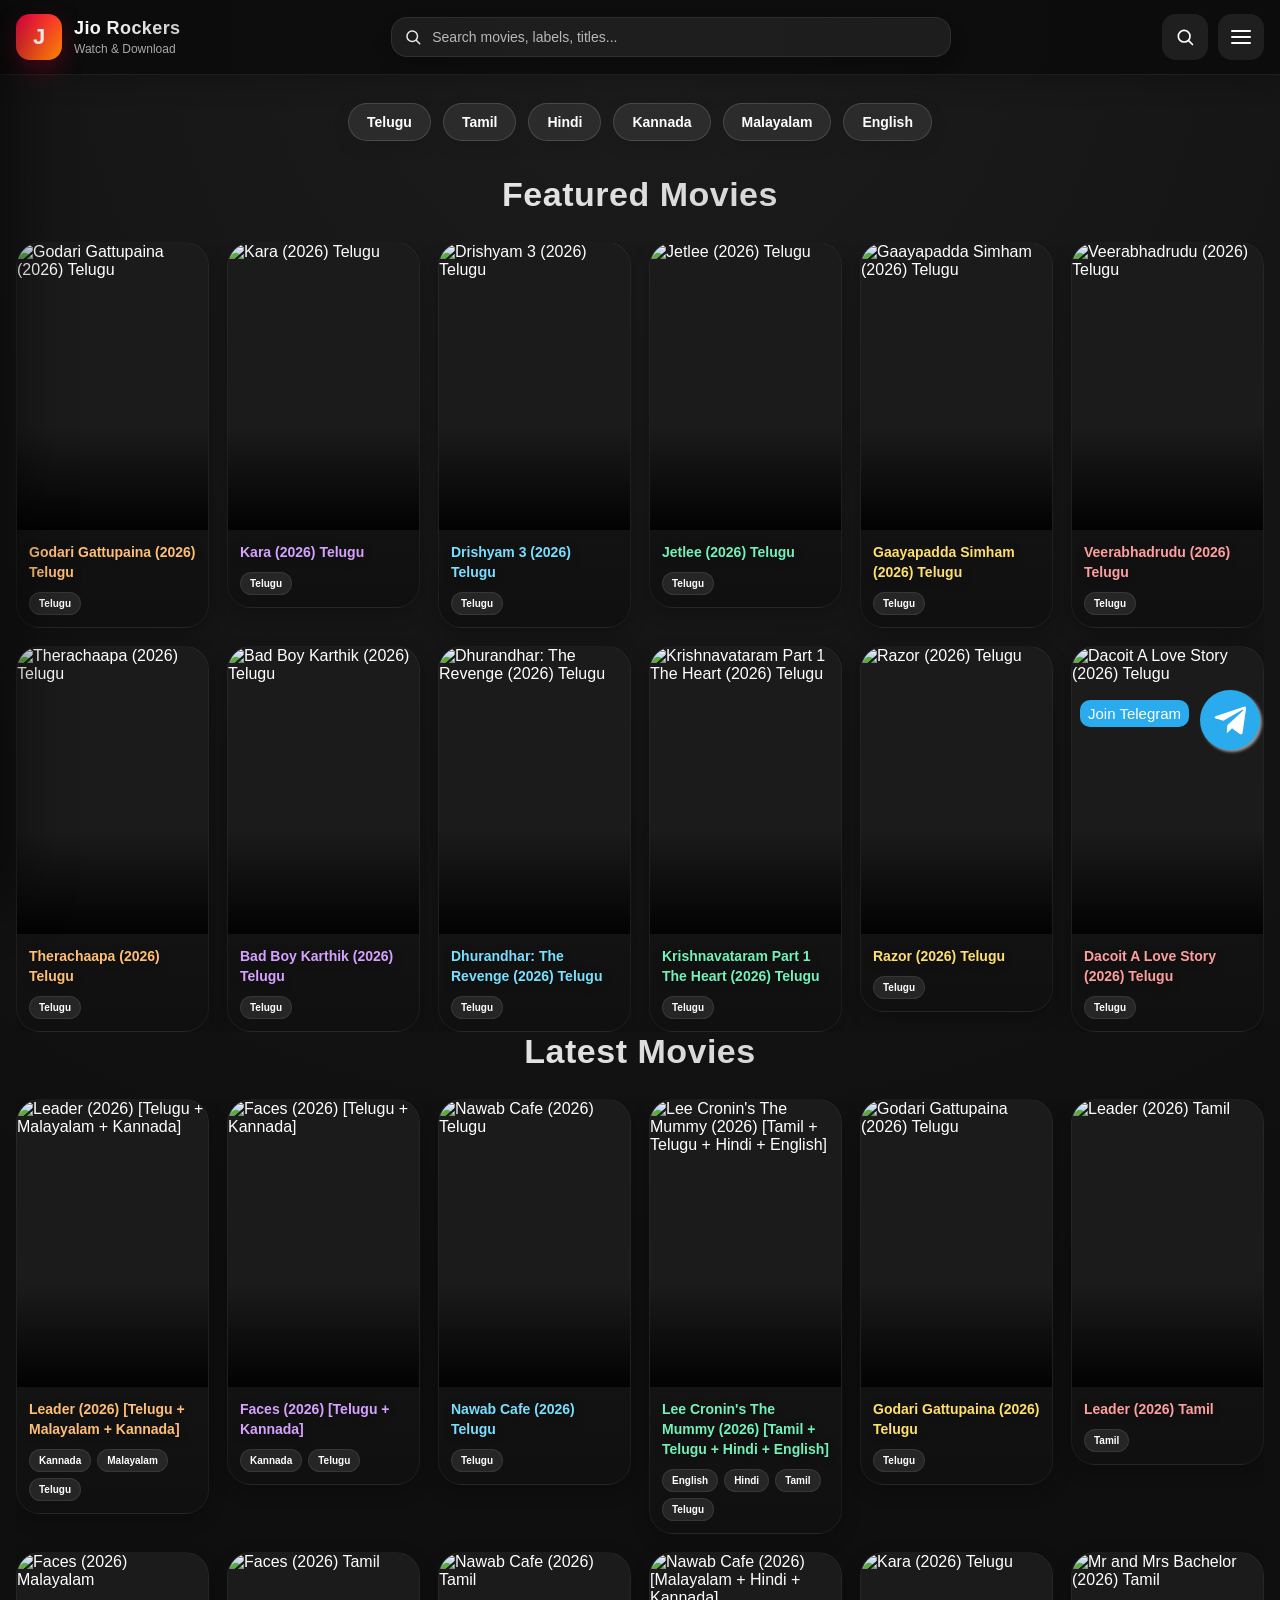
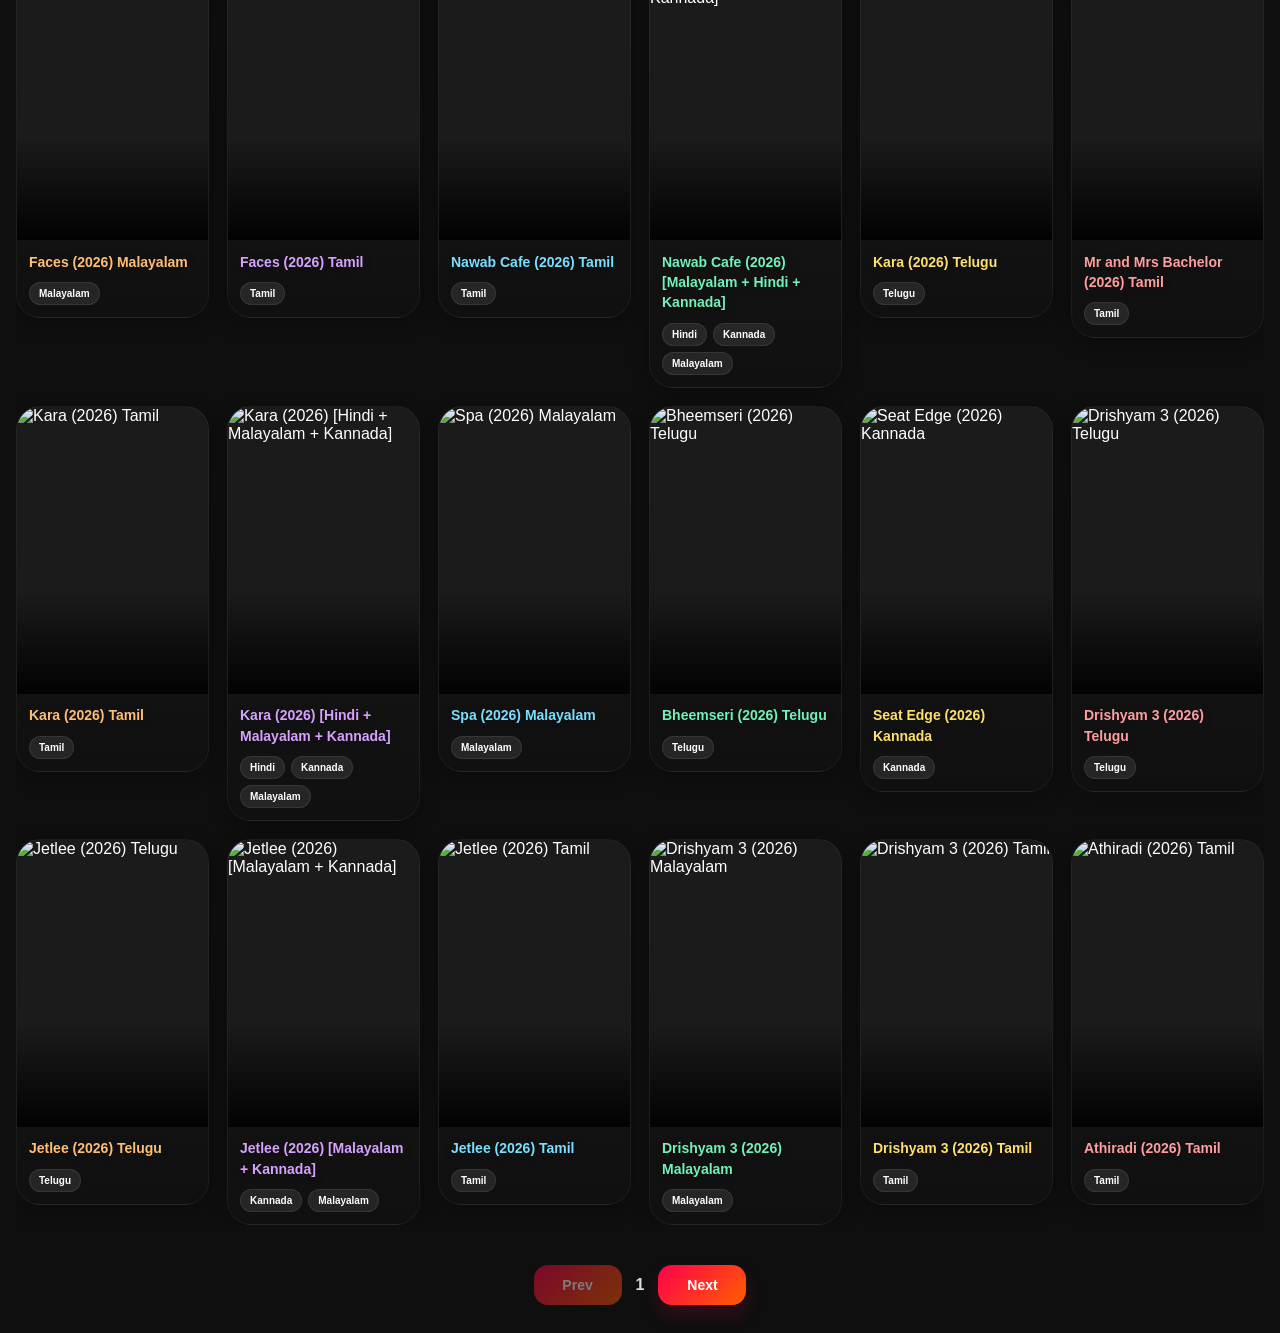
==== commit c3ad1667: "Update index.html" ====
--- a/index.html
+++ b/index.html
@@ -48,9 +48,6 @@
 
 
 <meta name="google-site-verification" content="x_AH203GWo3hEB2cq8n0dhMsh1AngNjmYcWTRF7gbbw" />
-
-
-<link rel="stylesheet" href="https://cdnjs.cloudflare.com/ajax/libs/font-awesome/6.5.1/css/all.min.css"/>
 
 </head>
 
@@ -237,8 +234,10 @@
 
   </div>
 
-<a class="float" href="https://t.me/JioRockerssi" target="_blank">
-  <i class="fab fa-telegram"></i>
+<a class="float" href="https://t.me/JioRockerssi" target="_blank" aria-label="Telegram">
+    <svg class="tg-icon" viewBox="0 0 24 24" aria-hidden="true">
+        <path fill="#ffffff" d="M9.99 15.96 9.58 21.48c.59 0 .85-.26 1.16-.56l2.79-2.66 5.79 4.24c1.06.59 1.82.28 2.09-.98L24 3.76c.34-1.56-.56-2.17-1.6-1.78L1.66 9.05C.14 9.64.16 10.49 1.39 10.87l5.6 1.75L20.99 4.55c.78-.49 1.5-.22.91.31L9.99 15.96z"/>
+    </svg>
 </a>
 
 </body>
--- a/style.css
+++ b/style.css
@@ -1222,62 +1222,40 @@
 
 
 .float{
-
-	position:fixed;
-
-	width:60px;
-
-	height:60px;
-
-	bottom: 50%;
-
-	margin-bottom: -300px;
-
-	right:20px;
-
-	color: white !important;
-
-	background-color:#2AABEE;
-
-	color:#FFF;
-
-	border-radius:50px;
-
-	text-align:center;
-
-	font-size:38px;
-
-	box-shadow: 2px 2px 3px #999;
-
-	z-index:100;
-
-}
-
-.float i{
-	position: relative;
-	top: 2px;
-}
-
-.float:before {
-
-	content:'Join Telegram';
-
-	position: absolute;
-
-	left: -120px;
-
-	top: 10px;
-
-	font-size: 15px;
-
-	background: #2AABEE;
-
-	padding: 5px 8px;
-
-	border-radius: 10px;
-
-	color: #ffffff;
-
-}
-
-
+    position:fixed;
+    width:60px;
+    height:60px;
+    bottom:50%;
+    margin-bottom:-300px;
+    right:20px;
+    background-color:#2AABEE;
+    border-radius:50px;
+    text-align:center;
+    box-shadow:2px 2px 3px #999;
+    z-index:100;
+}
+
+.tg-icon{
+    width:32px;
+    height:32px;
+    position:absolute;
+    top:50%;
+    left:50%;
+    transform:translate(-50%, -50%);
+}
+
+.float:before{
+    content:'Join Telegram';
+    position:absolute;
+    left:-120px;
+    top:10px;
+    font-size:15px;
+    background:#2AABEE;
+    padding:5px 8px;
+    border-radius:10px;
+    color:#ffffff;
+}
+
+
+
+
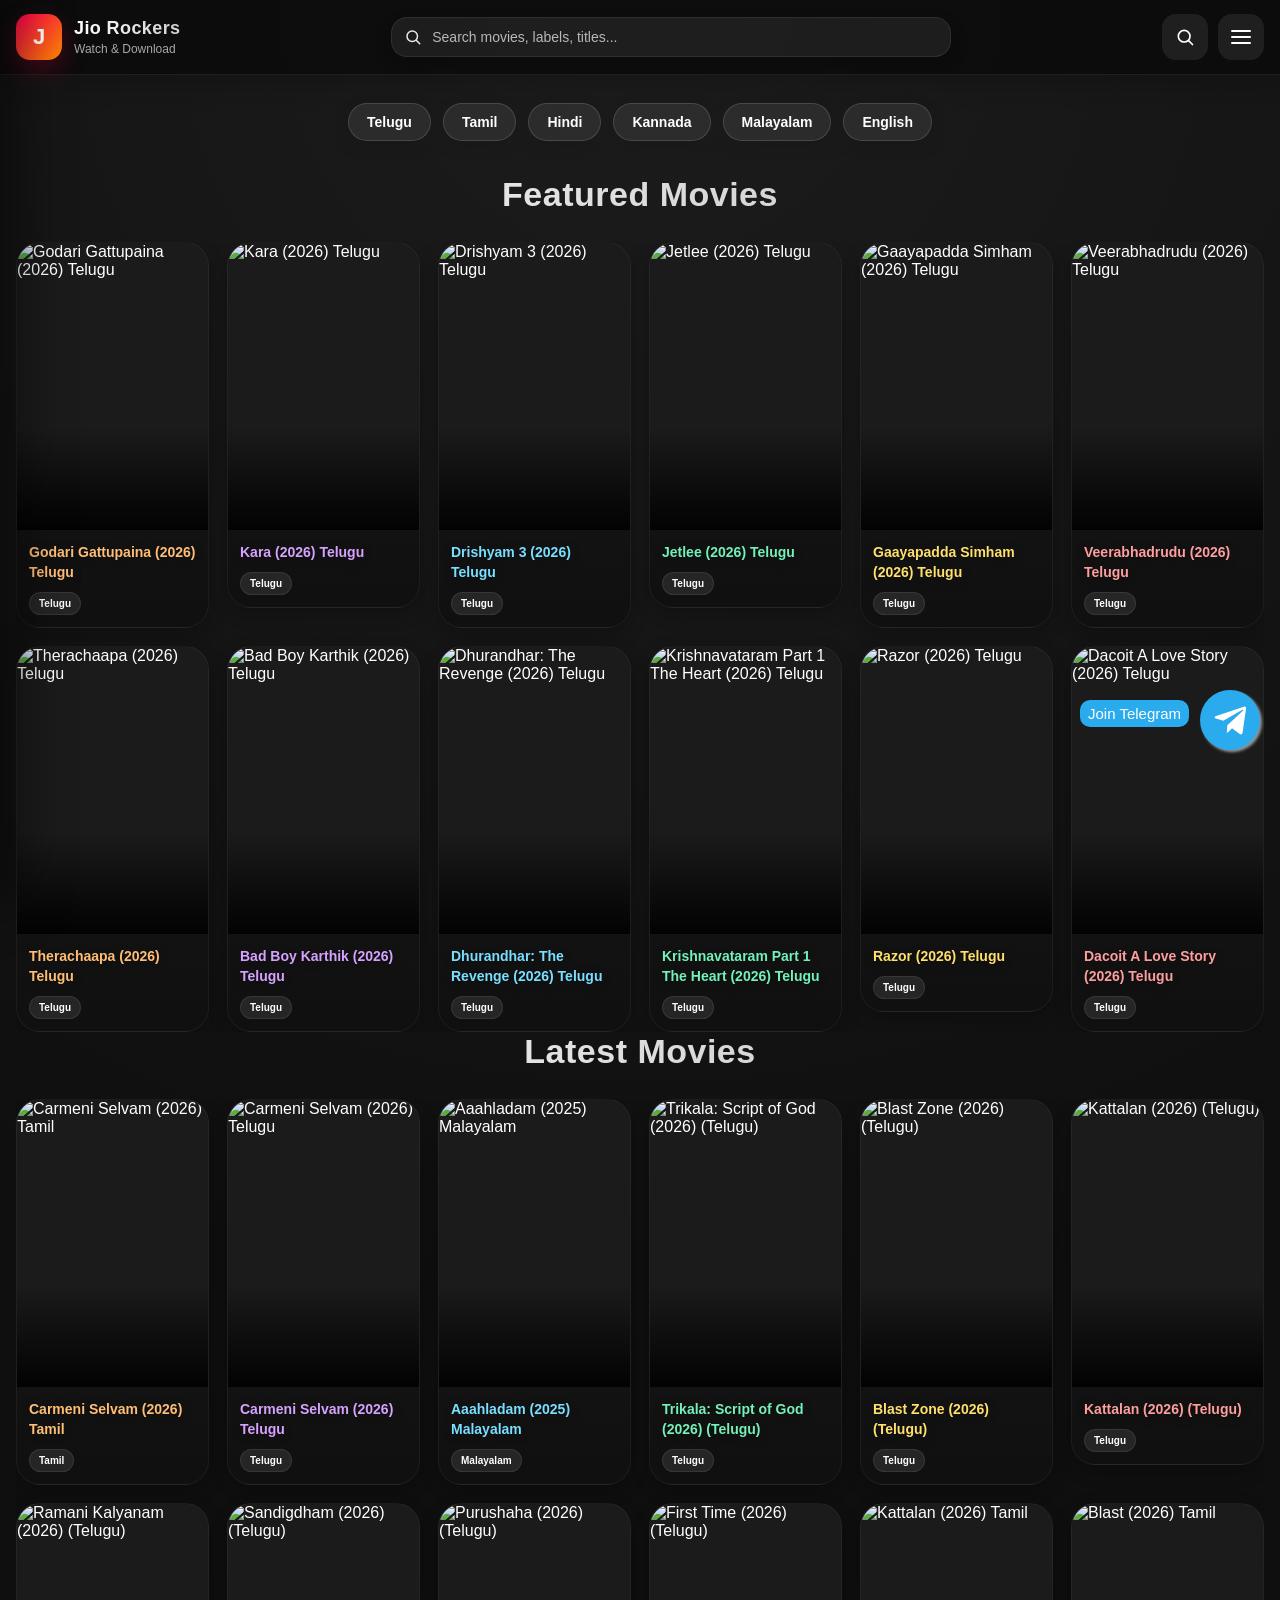
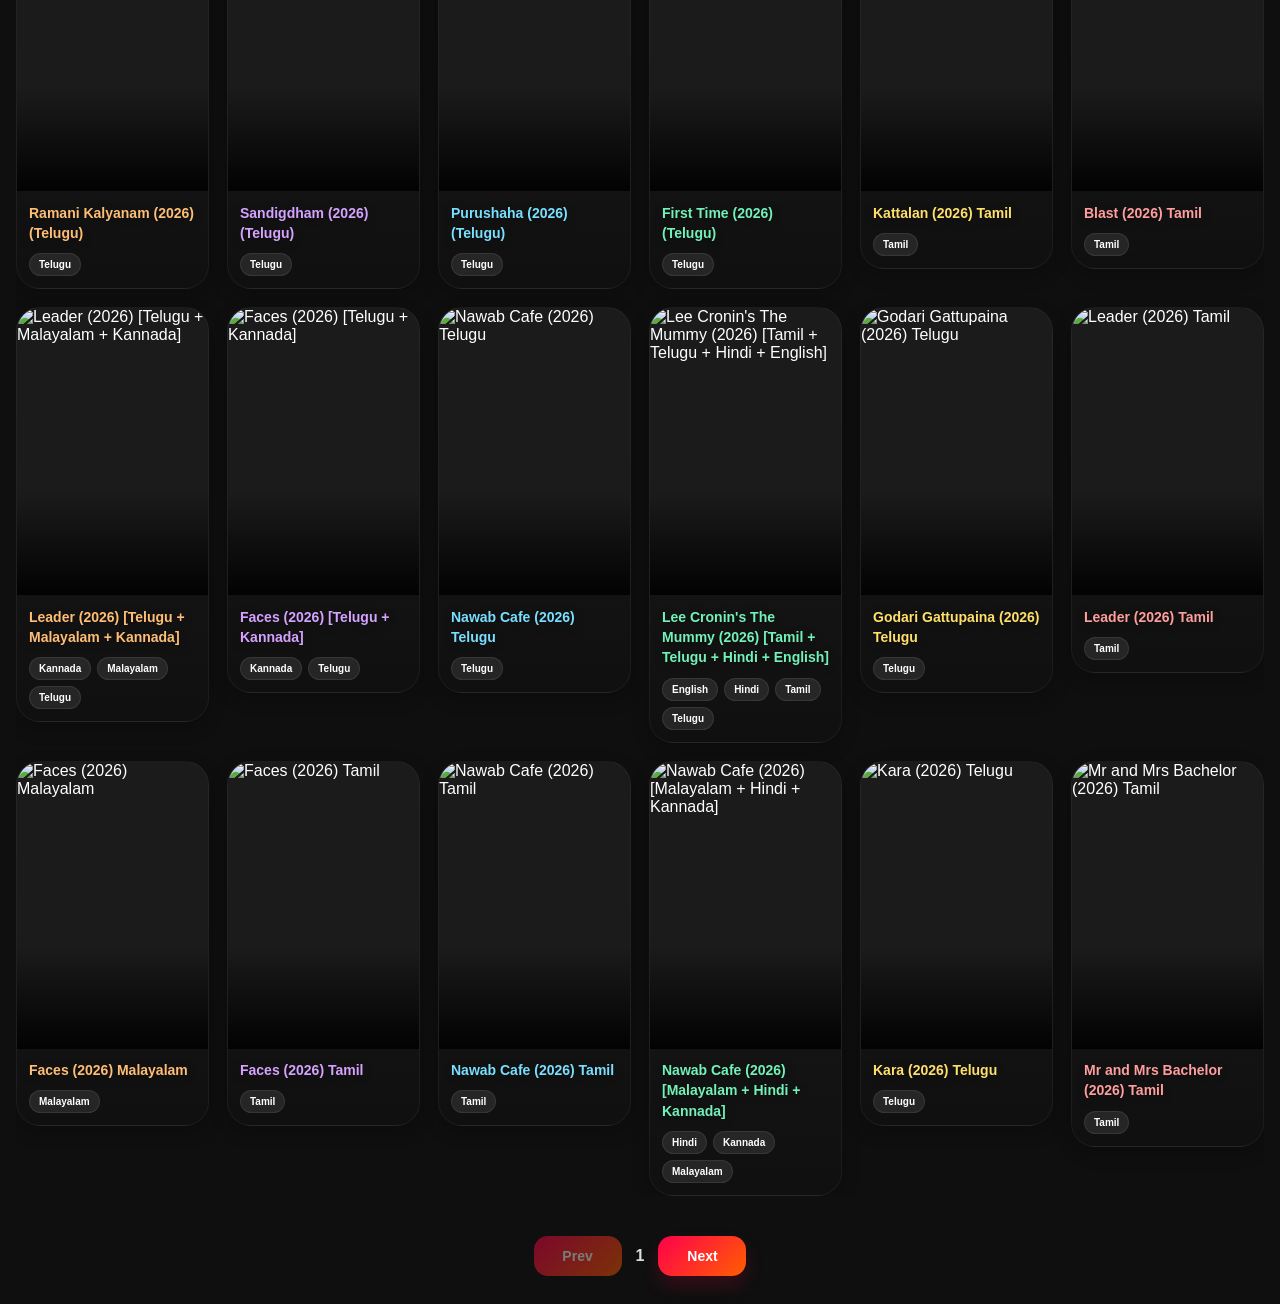
==== commit 7bcdd805: "Update index.html" ====
--- a/index.html
+++ b/index.html
@@ -85,6 +85,19 @@
           <span class="icon">★</span>
           <span>Latest Movies</span>
         </a>
+
+
+<a class="sidebar-link" href="/dmca">
+        <span class="icon">©️</span>
+        <span>DMCA</span>
+      </a>
+
+
+<a class="sidebar-link" href="/contact">
+        <span class="icon">📞</span>
+        <span>Contact Us</span>
+      </a>
+
       </div>
 
       <div class="sidebar-section">
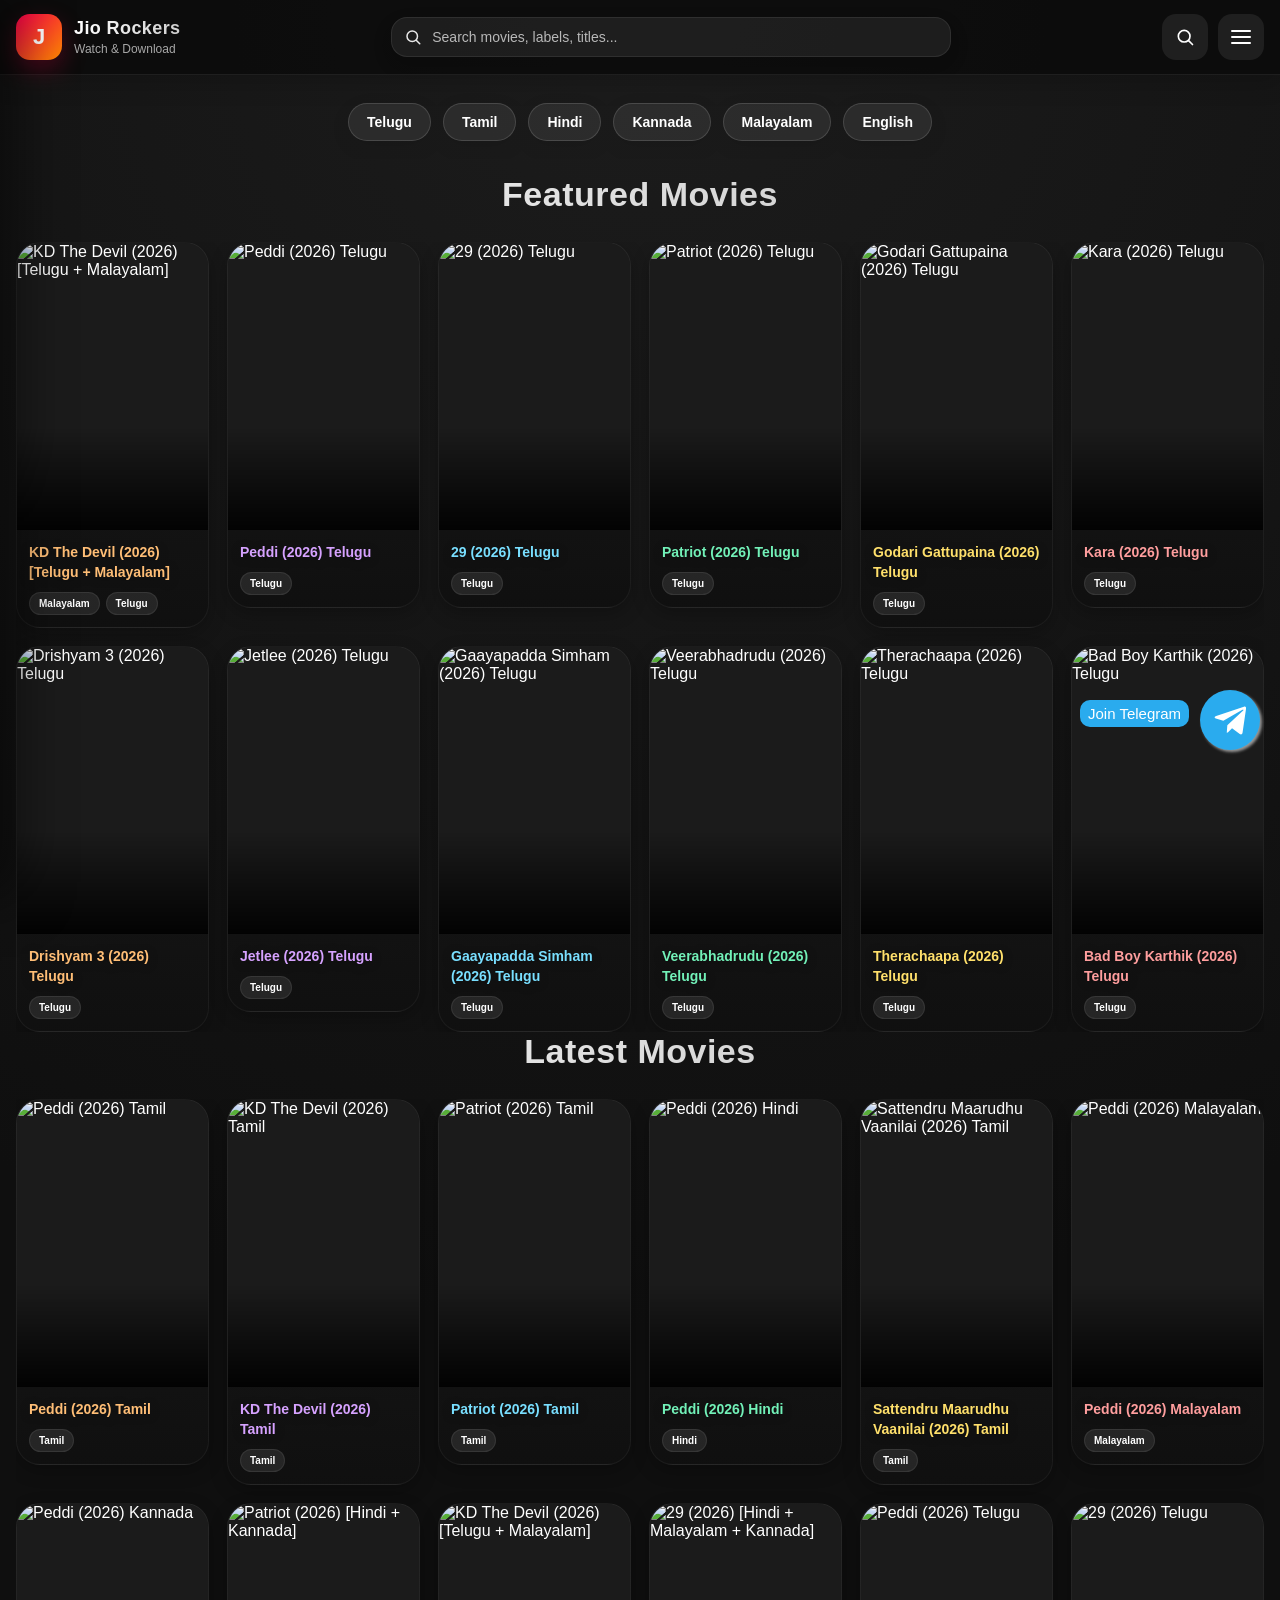
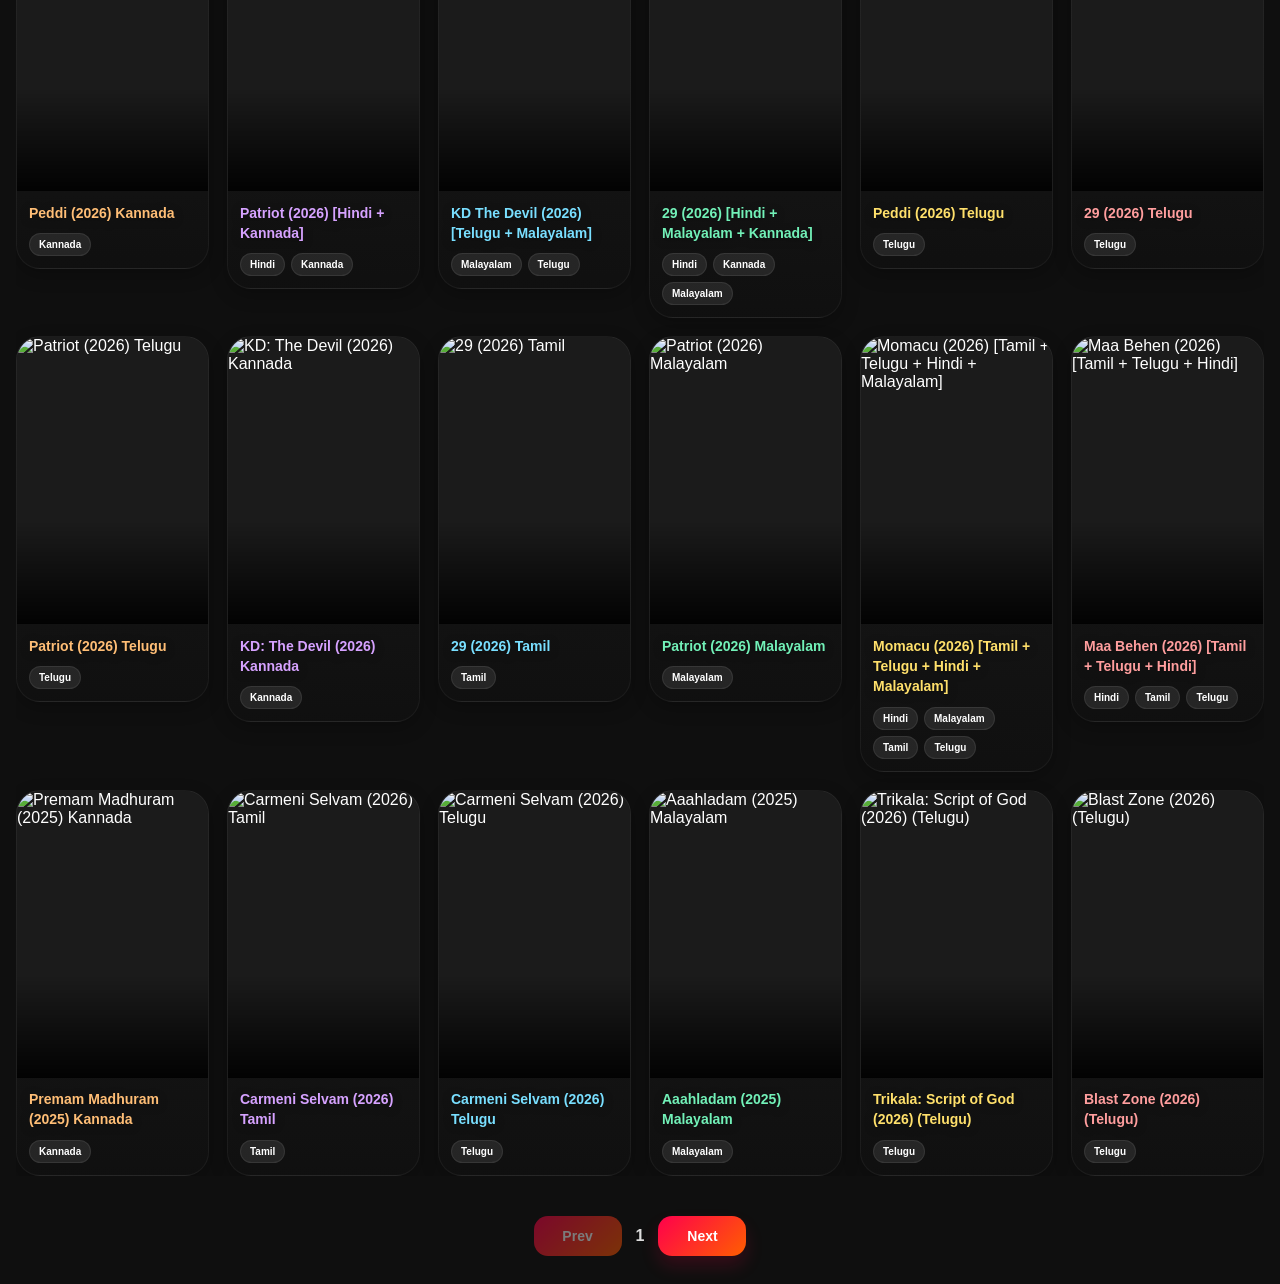
==== commit ddbda972: "Update index.html" ====
--- a/index.html
+++ b/index.html
@@ -7,7 +7,7 @@
 
 <link rel="canonical" href="https://www.jiorockers.online/" />
 
-  <title>Jio Rockers (2026) Download Movies in Telugu Tamil Kannada Malayalam Hindi</title>
+  <title>Jio Rockers (2026) Download Movies in Telugu Tamil Kannada Malayalam</title>
 
 <meta charset='UTF-8'/>
 
--- a/style.css
+++ b/style.css
@@ -8,6 +8,11 @@
   scroll-behavior:auto;
   overflow-anchor:none;
   overscroll-behavior-y:none;
+}
+
+.red-link {
+  color: red;
+  text-decoration: none;
 }
 
 body{
